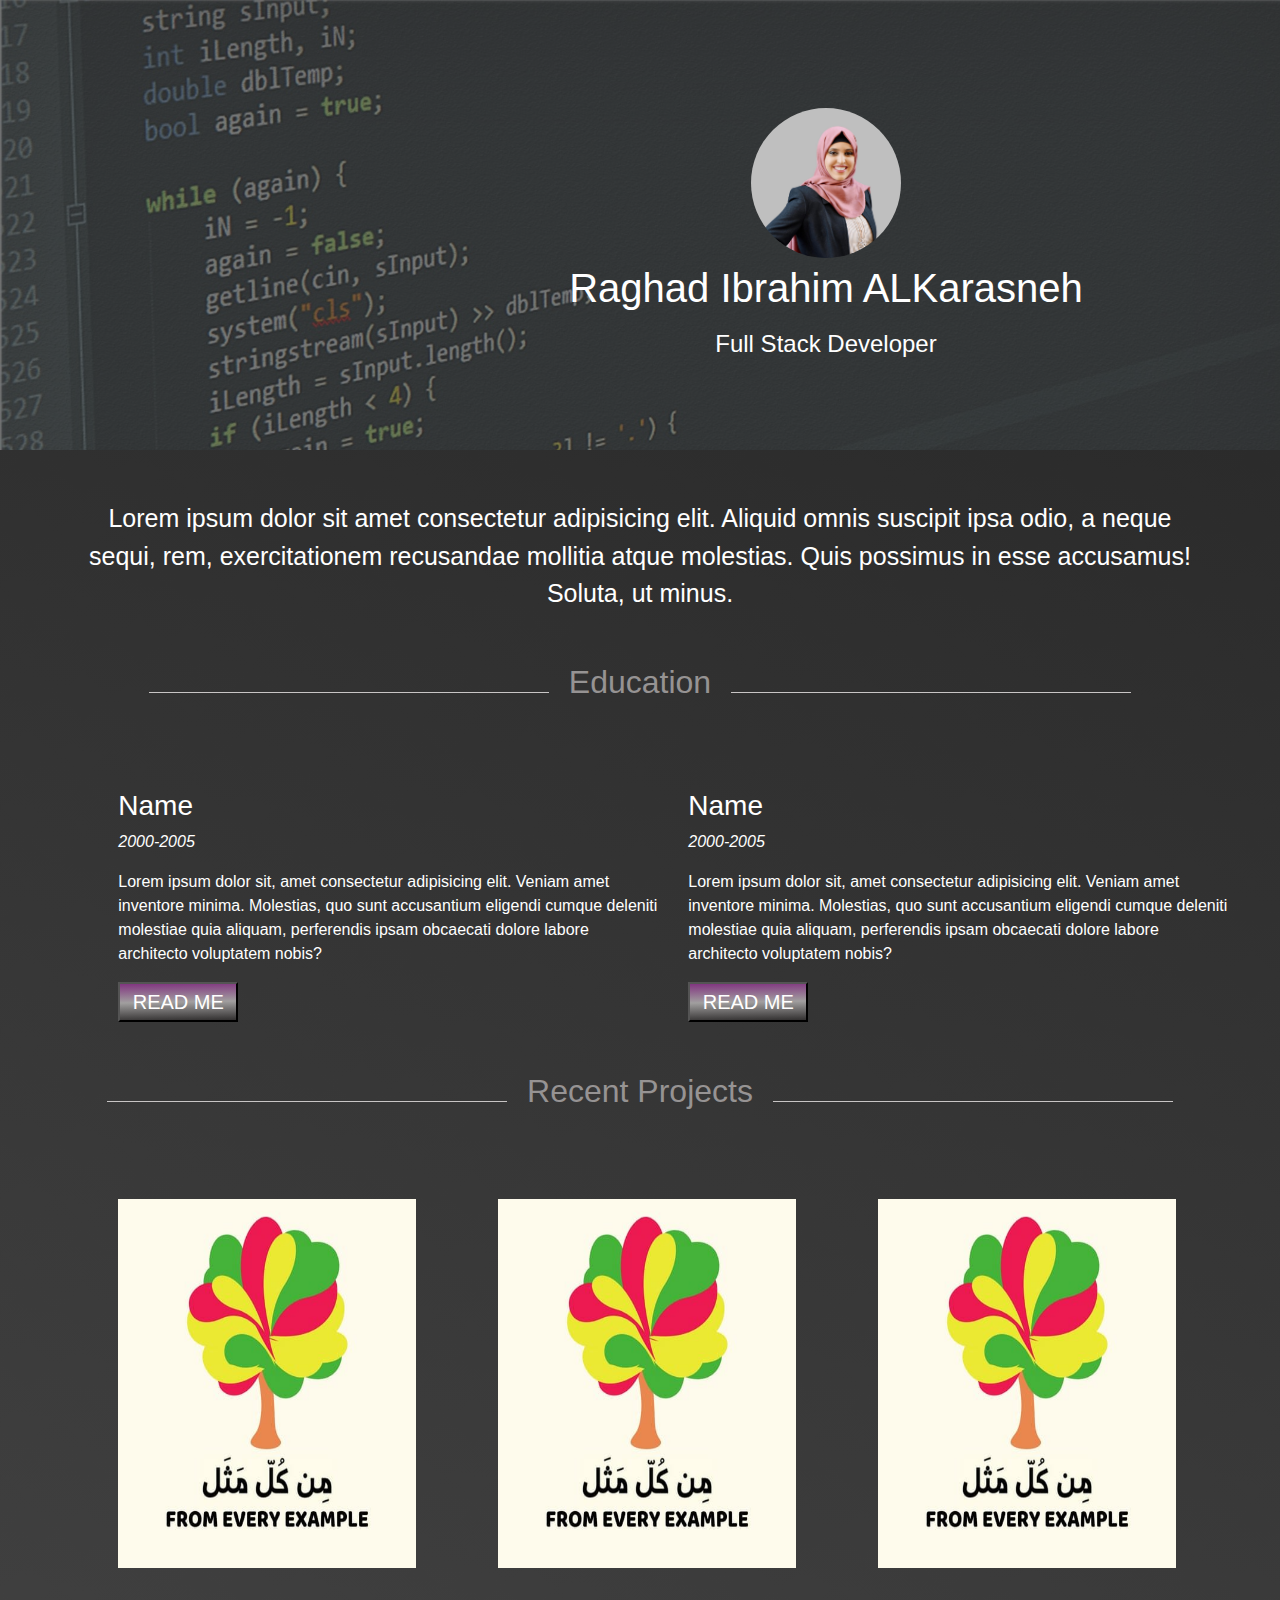
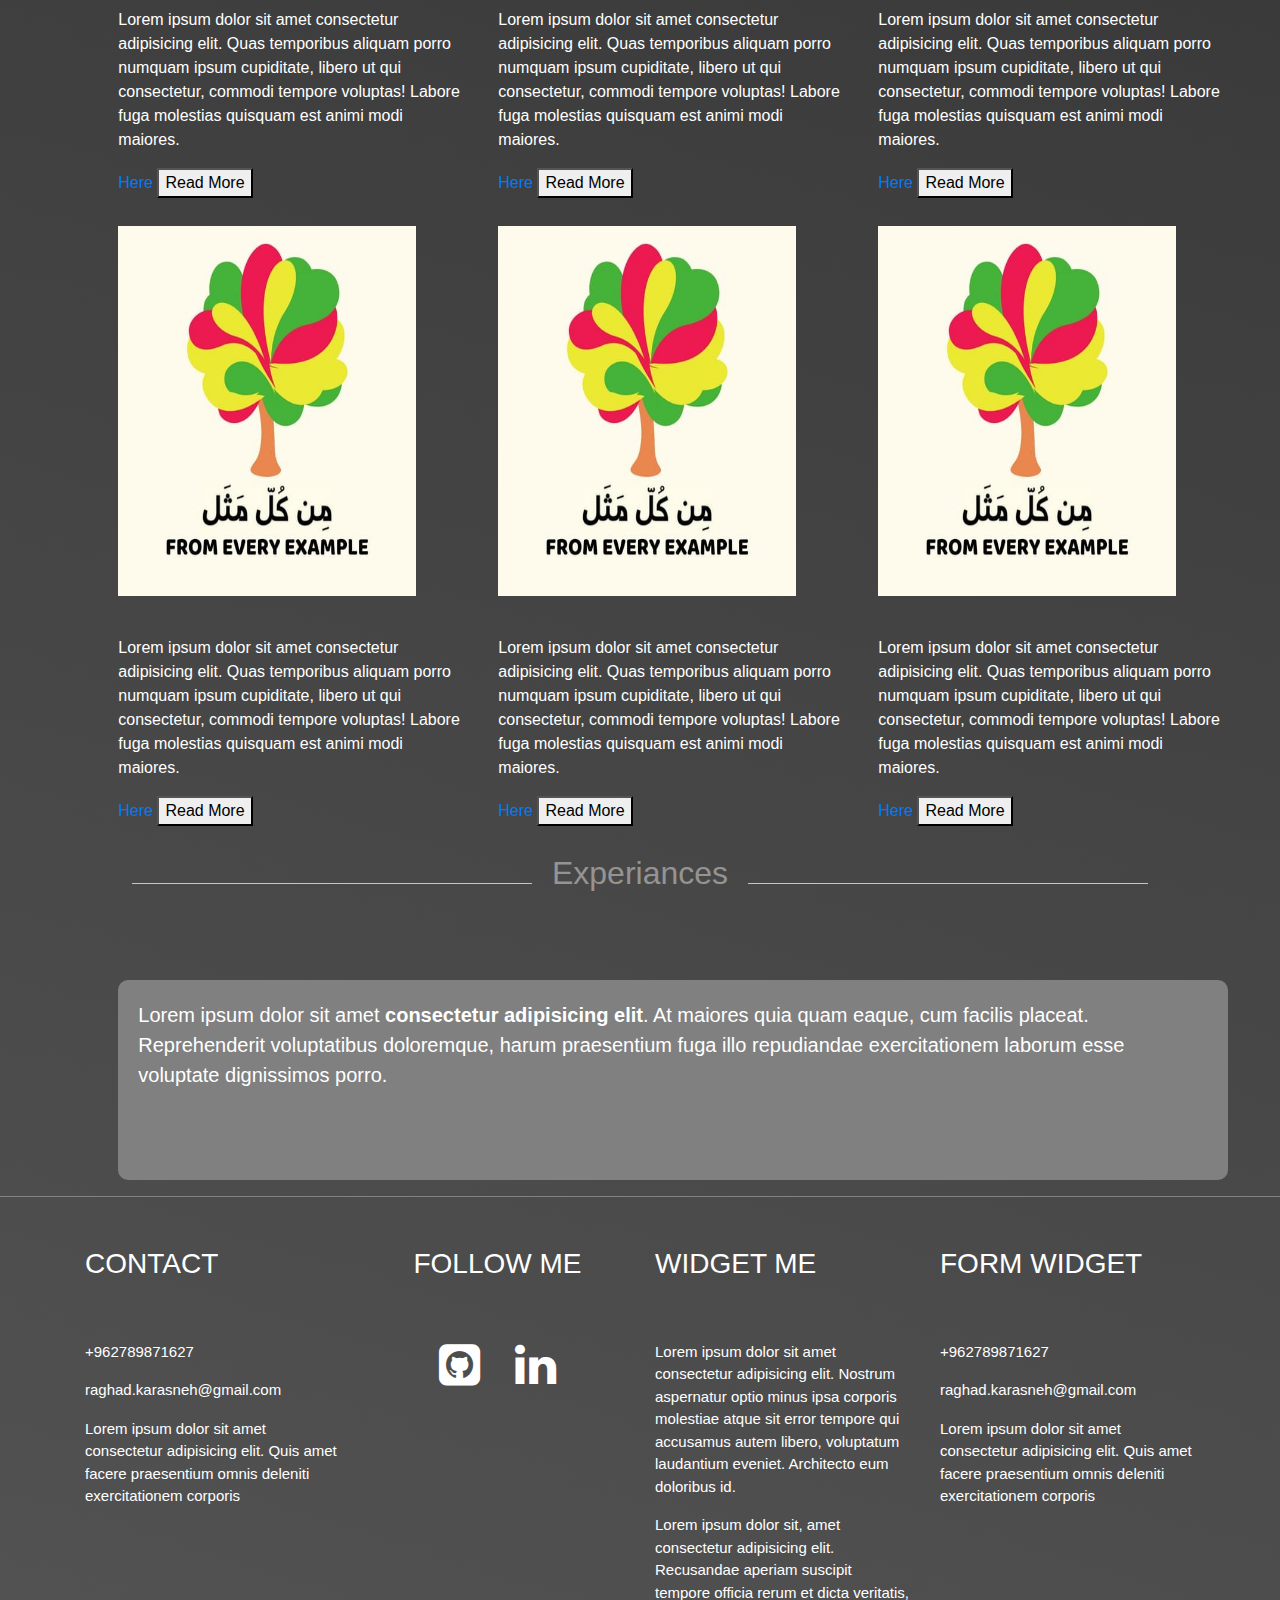
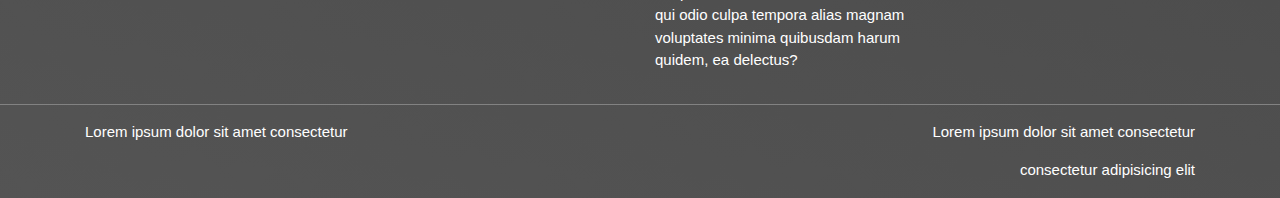
==== index.html @ 85ffa489 "Portfolio is My First Project" ====
<!DOCTYPE html>
<html lang="en">
<head>
    <meta charset="UTF-8">
    <meta http-equiv="X-UA-Compatible" content="IE=edge">
    <meta name="viewport" content="width=device-width, initial-scale=1.0">
    <link rel="stylesheet" href="./bootstrap-css/bootstrap.css">
    <link rel="stylesheet" href="https://maxcdn.bootstrapcdn.com/font-awesome/4.7.0/css/font-awesome.min.css">
    <link rel="stylesheet" href="./css/style.css">
    <title>My Portfolio</title>
</head>
<body>
    <!-- Start Header -->
    <header>
        <div class="container-fluied my-info">
            <div class="color-overlay"></div>
            <div class="container">
                <img src="./images/MyPic.jpg" alt="Raghad ALkarasneh Image" height="150px" width="150px">
                <h1>Raghad Ibrahim ALKarasneh</h1>
                <h4>Full Stack Developer</h4>
            </div>
        </div>
    </header>
    
    <!-- END Header -->

    <!-- START Main -->
    <main>
        <div class="container">
            <!-- START Body-brief -->
            <div class="breif">
                <p>Lorem ipsum dolor sit amet consectetur adipisicing elit. Aliquid omnis suscipit ipsa odio, a neque sequi, rem, exercitationem recusandae mollitia atque molestias. Quis possimus in esse accusamus! Soluta, ut minus.</p>
            </div>
            <!-- END Body-brief -->

            <!--START Body-Education-->
            <div class="education">
                <h2>Education</h2>
                <div class="row">
                    <!-- First Education-column-->
                    <div class="col-lg-6 col-md-6 col-sm-12">
                        <h3>Name</h3>
                        <p><i>2000-2005</i></p>
                        <p>Lorem ipsum dolor sit, amet consectetur adipisicing elit. Veniam amet inventore minima. Molestias, quo sunt accusantium eligendi cumque deleniti molestiae quia aliquam, perferendis ipsam obcaecati dolore labore architecto voluptatem nobis?</p>
                        <button>READ ME</button>
                    </div>
                    <!-- Second Education-column-->
                    <div class="col-lg-6 col-md-6 col-sm-12">
                        <h3>Name</h3>
                        <p><i>2000-2005</i></p>
                        <p>Lorem ipsum dolor sit, amet consectetur adipisicing elit. Veniam amet inventore minima. Molestias, quo sunt accusantium 
                      eligendi cumque deleniti molestiae quia aliquam, perferendis ipsam obcaecati dolore labore architecto voluptatem nobis?</p>
                        <button>READ ME</button>
                    </div>
                </div>
            </div>
            <!--END Body-Education-->

            <!--START Body-Recent Project-->
            <div class="recent-projects">
                <h2>Recent Projects</h2>
                <!--Start The First Row-->
                <div class="row">
                    <div class="col-lg-4 col-md-4 col-sm-12 project">
                        <img src="./images/project-logo.jpg" src="From Every Example" height="70%" width="85%">
                        <p>Lorem ipsum dolor sit amet consectetur adipisicing elit. Quas temporibus aliquam porro numquam ipsum cupiditate, libero ut qui consectetur, commodi tempore voluptas! Labore fuga molestias quisquam est animi modi maiores.</p>
                        <a href="https://fromeveryexample.org/">Here</a>
                        <button>Read More</button>
                    </div>
                    <div class="col-lg-4 col-md-4 col-sm-12 project">
                        <img src="./images/project-logo.jpg" src="From Every Example" height="70%" width="85%">
                        <p>Lorem ipsum dolor sit amet consectetur adipisicing elit. Quas temporibus aliquam porro numquam ipsum cupiditate, libero ut 
                qui consectetur, commodi tempore voluptas! Labore fuga molestias quisquam est animi modi maiores.</p>
                        <a href="https://fromeveryexample.org/">Here</a>
                        <button>Read More</button>
                    </div>
                    <div class="col-lg-4 col-md-4 col-sm-12 project">
                        <img src="./images/project-logo.jpg" src="From Every Example" height="70%" width="85%">
                        <p>Lorem ipsum dolor sit amet consectetur adipisicing elit. Quas temporibus aliquam porro numquam ipsum cupiditate, libero ut 
                qui consectetur, commodi tempore voluptas! Labore fuga molestias quisquam est animi modi maiores.</p>
                        <a href="https://fromeveryexample.org/">Here</a>
                        <button>Read More</button>
                    </div>
                </div>
                <!--Start The Second Row-->
                <div class="row">
                    <div class="col-lg-4 col-md-4 col-sm-12 project">
                        <img src="./images/project-logo.jpg" src="From Every Example" height="70%" width="85%">
                        <p>Lorem ipsum dolor sit amet consectetur adipisicing elit. Quas temporibus aliquam porro numquam ipsum cupiditate, libero ut qui consectetur, commodi tempore voluptas! Labore fuga molestias quisquam est animi modi maiores.</p>
                        <a href="https://fromeveryexample.org/">Here</a>
                        <button>Read More</button>
                    </div>
                    <div class="col-lg-4 col-md-4 col-sm-12 project">
                        <img src="./images/project-logo.jpg" src="From Every Example" height="70%" width="85%">
                        <p>Lorem ipsum dolor sit amet consectetur adipisicing elit. Quas temporibus aliquam porro numquam ipsum cupiditate, libero ut 
                qui consectetur, commodi tempore voluptas! Labore fuga molestias quisquam est animi modi maiores.</p>
                        <a href="https://fromeveryexample.org/">Here</a>
                        <button>Read More</button>
                    </div>
                    <div class="col-lg-4 col-md-4 col-sm-12 project">
                        <img src="./images/project-logo.jpg" src="From Every Example" height="70%" width="85%">
                        <p>Lorem ipsum dolor sit amet consectetur adipisicing elit. Quas temporibus aliquam porro numquam ipsum cupiditate, libero ut 
                qui consectetur, commodi tempore voluptas! Labore fuga molestias quisquam est animi modi maiores.</p>
                        <a href="https://fromeveryexample.org/">Here</a>
                        <button>Read More</button>
                    </div>
                </div>
             </div>
            <!--END Body-Recent Project-->

            <!--Start Body- Experiances-->
            <div class="experiances">
                <h2>Experiances</h2>
                <div class="experiances-container">
                    <p>Lorem ipsum dolor sit amet <b>consectetur adipisicing elit</b>. At maiores quia quam eaque, cum facilis placeat. Reprehenderit voluptatibus doloremque, harum praesentium fuga illo repudiandae exercitationem laborum esse voluptate dignissimos porro.</p>
                </div>
            </div>
            <!--End Body- Experiances-->
    </main>
    <!--END Main-->
    <hr>
    <!--Start Footer-->
    <footer class="container-fluied">
        <div class="container">
            <div class="row">
            <!--Start Footer- Contact-->
            <div class="col-md-3 contact">
                <h3>CONTACT</h3>
                <p class="phone-number">+962789871627</p>
                <p class="email">raghad.karasneh@gmail.com</p>
                <p class="location">Lorem ipsum dolor sit amet consectetur adipisicing elit. Quis amet facere praesentium omnis deleniti exercitationem corporis</p>
            </div>
            <!--Start Footer- Follow Me-->
            <div class="col-md-3  follow-me">
                <h3>FOLLOW ME</h3>
                <span class="fa fa-github-square fa-3x"></span>
                <span class="fa fa-linkedin fa-3x"></span>
            </div>
            <!--Start Footer- Widget Me-->
            <div class=" col-md-3 widget-me">
                <h3>WIDGET ME</h3>
                <p>Lorem ipsum dolor sit amet consectetur adipisicing elit. Nostrum aspernatur optio minus ipsa corporis molestiae atque sit error tempore qui accusamus autem libero, voluptatum laudantium eveniet. Architecto eum doloribus id.</p>
                <p>Lorem ipsum dolor sit, amet consectetur adipisicing elit. Recusandae aperiam suscipit tempore officia rerum et dicta veritatis, qui odio culpa tempora alias magnam voluptates minima quibusdam harum quidem, ea delectus?</p>
            </div>
            <!--Start Footer- Form Widget-->
            <div class="col-md-3 form-widget">
                <h3>FORM WIDGET</h3>
                <p class="phone-number">+962789871627</p>
                <p class="email">raghad.karasneh@gmail.com</p>
                <p class="location">Lorem ipsum dolor sit amet consectetur adipisicing elit. Quis amet facere praesentium omnis deleniti exercitationem corporis</p>
            </div>
        </div>
        </div>
        <hr>
        <div class="container">
            <div class="footer-left"><p>Lorem ipsum dolor sit amet consectetur</p></div>
            <div class="footer-right">
                <p>Lorem ipsum dolor sit amet consectetur</p>
                <p class="right-p">consectetur adipisicing elit</p>
            </div>
        </div>
    </footer>
    <!-- END Body -->
</body>
</html>
---- css/style.css ----
body{
    background: linear-gradient(197deg, #252525, #3e3e3e,#545454);
    color: white;
}
hr{
    background-color: rgb(145, 145, 145);
}
/* START HEADER */
.my-info{
    height: 200px;
    background-image: url("../images/code.jpg");
    background-size: cover;
    background-repeat: no-repeat;
    height: 450px;
}
.color-overlay{
    width: 100%;
    height:100%;
    background: rgb(61, 61, 61);
    opacity: 0.7;
    z-index: 0;
}
header .container{
    position: absolute;
    left: 20%;
    top: 12%;
    text-align: center;
    z-index: 3;
    color: white;
}
header .container img{
    border-radius: 50%;
}
header .container h1,
header .container h4{
    line-height: 1.5;
}
/* END HEADER */

/*Start Main*/

/*START Main- Breif*/
main .breif{
    margin-top: 50px;
}
main .breif p{
    font-size: 25px;
    line-height: 1.5;
    text-align: center;
}
/*END Main- Breif*/

/*Start Main- Education*/
main h2{
    text-align: center;
    color: #969393;
    padding-bottom: 80px;
}
.education .row{
    position: relative;
    left: 10%;
}
.education .row button{
    background: linear-gradient(179deg, #813580, #a19f9f,#323030);
    font-size: 20px;
    height: 40px;
    width: 120px;
    color: white;
    cursor: pointer;
}
/*END Main- Education*/

/*START Main- Recent Projects*/
main .recent-projects .row{
    margin-bottom: 100px;
}
main .recent-projects .project img{
    margin-bottom: 40px;
}
/*END Main- Recent Projects*/
/*START Main- Experiances*/
main .experiances .experiances-container
{    background: gray;
    height: 200px;
    border-radius: 10px;
    font-size: 20px;
    padding: 20px;
    line-height: 1.5;}
/*END Main-Experiances*/

/*Start Common Main sections' properties*/
.education,
.recent-projects{
    margin-top: 50px;
}
.education h2:before,
.education h2:after,
.recent-projects h2:before,
.recent-projects h2:after,
.experiances h2:before,
.experiances h2:after
{
    content: "";
    width: 400px;
    height: 1px;
    background-color: #c8c5c5;
    display: inline-block;
}
.education h2:before,
.recent-projects h2:before,
.experiances h2:before{
    margin-right: 20px;
}
.education h2:after,
.recent-projects h2:after,
.experiances h2:after{
    margin-left: 20px;
}
.education .row,
.recent-projects .row,
.experiances .experiances-container{
    position: relative;
    left: 3%;
}
/*END Common Main sections' properties*/
/*END MAIN*/

/*START FOOTER*/
footer{
    margin-top: 50px;
}
footer h3{
    margin-bottom: 60px;
}
footer p{
    font-size: 15px;
}
footer .follow-me{
    text-align: center;
}
footer .follow-me span{
    cursor: pointer;
}
footer .follow-me span:first-of-type{
    margin-right: 30px;
}
/*The Bottom Footer*/
footer .footer-left{
    float: left;
}
footer .footer-right{
    float: right;
}
footer .footer-right .right-p{
    text-align: right;
}
/*END FOOTER*/
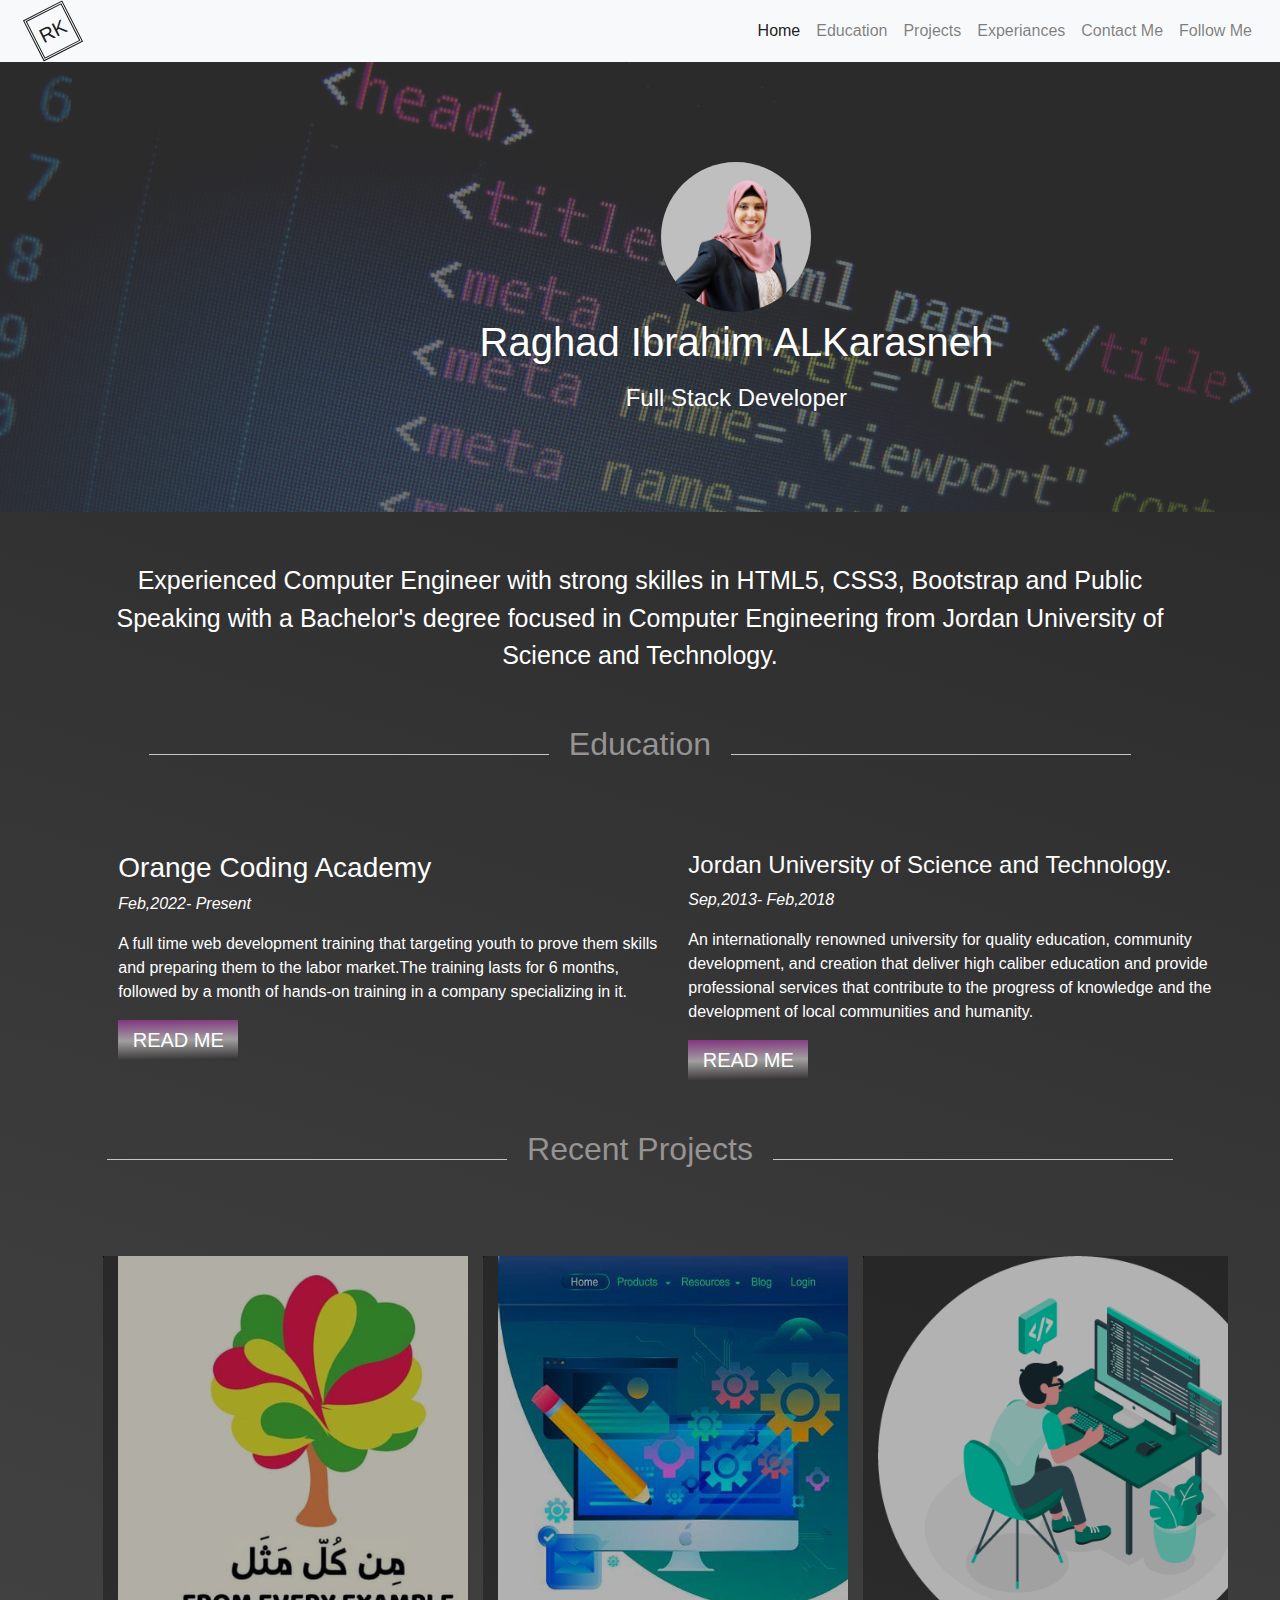
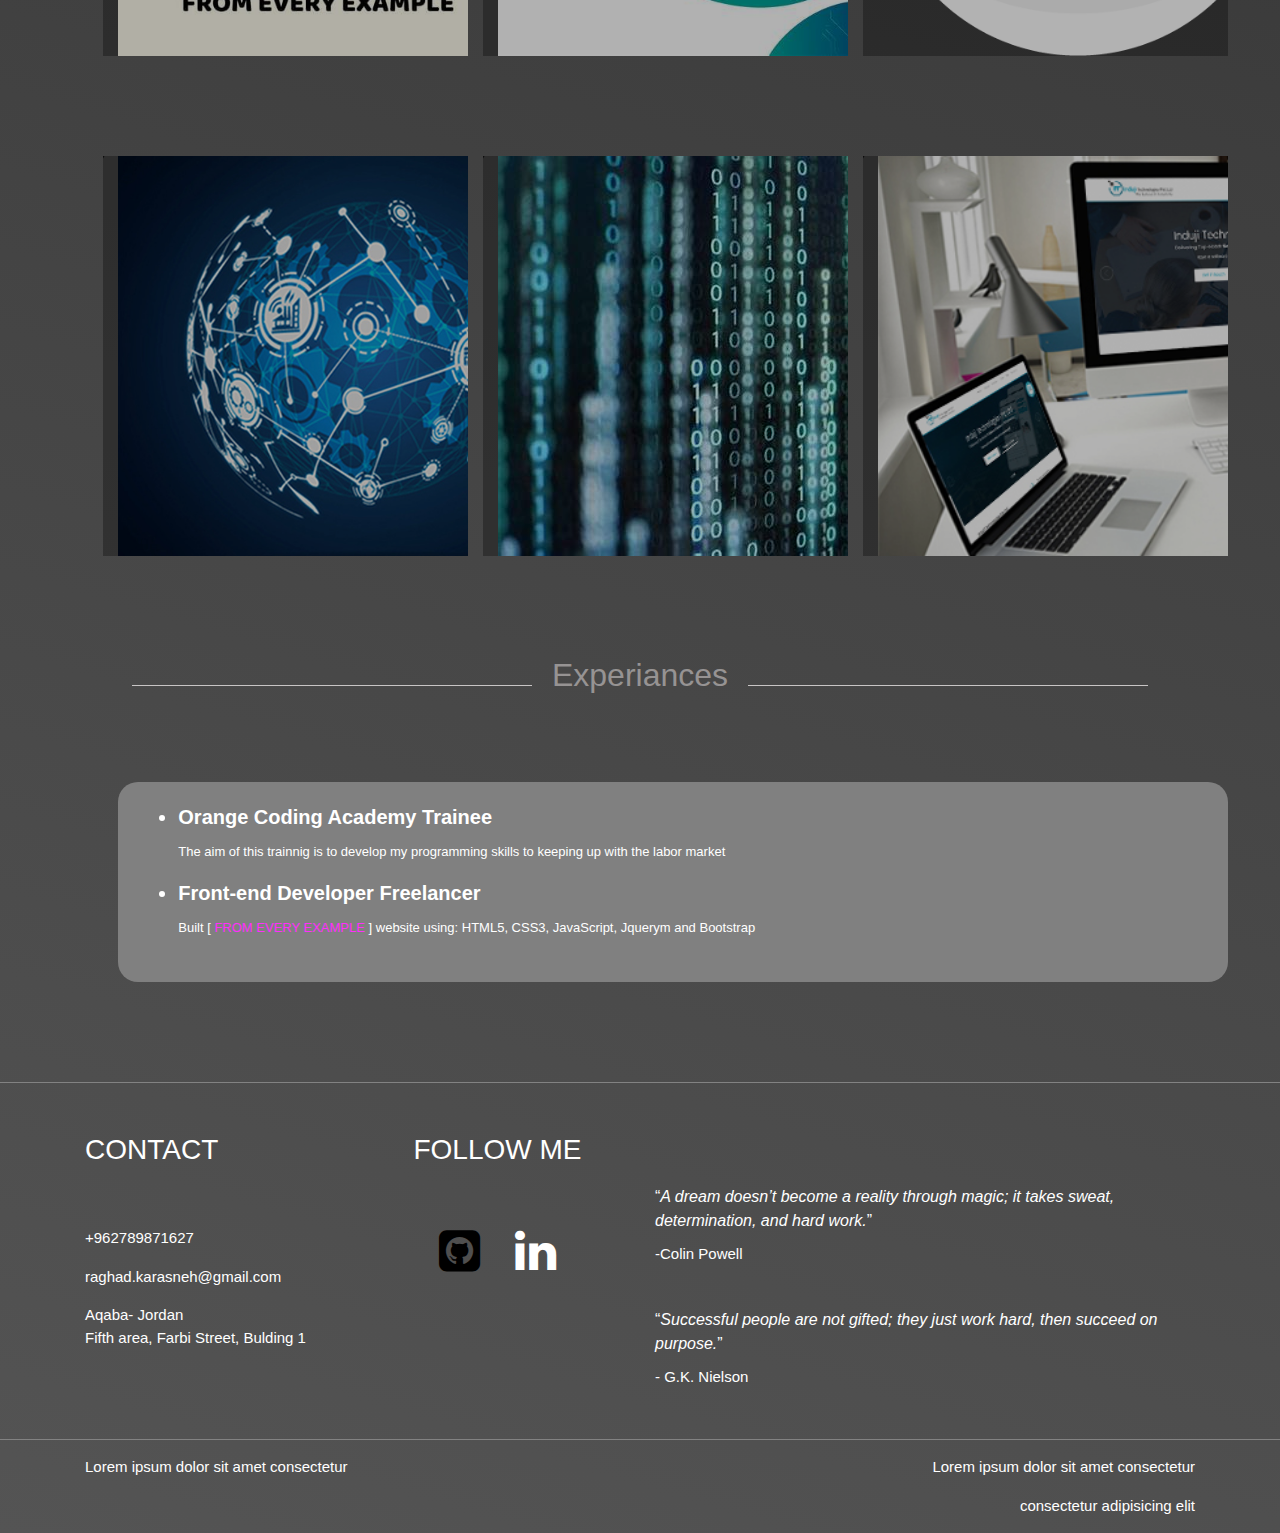
==== commit 2630aac4: "Portfolio is My First Project" ====
--- a/index.html
+++ b/index.html
@@ -12,7 +12,37 @@
 <body>
     <!-- Start Header -->
     <header>
-        <div class="container-fluied my-info">
+        <nav class="navbar navbar-expand-lg navbar-light bg-light">
+            <div class="container-fluid">
+              <a class="navbar-brand" href="#">RK</a>
+              <button class="navbar-toggler" type="button" data-toggle="collapse" data-target="#navbarSupportedContent" aria-controls="navbarSupportedContent" aria-expanded="false" aria-label="Toggle navigation">
+                <span class="navbar-toggler-icon"></span>
+              </button>
+              <div class="collapse navbar-collapse" id="navbarSupportedContent">
+                <ul class="navbar-nav me-auto mb-2 mb-lg-0">
+                    <li class="nav-item">
+                    <a class="nav-link active" aria-current="page" href="#">Home</a>
+                    </li>
+                   <li class="nav-item">
+                    <a class="nav-link" href="#education">Education</a>
+                   </li>
+                   <li class="nav-item">
+                    <a class="nav-link" href="#projects">Projects</a>
+                   </li>
+                   <li class="nav-item">
+                    <a class="nav-link" href="#experiances">Experiances</a>
+                   </li>
+                   <li class="nav-item">
+                      <a class="nav-link" href="#contact-me">Contact Me</a>
+                    </li>
+                    <li class="nav-item">
+                      <a class="nav-link" href="#follow-me">Follow Me</a>
+                    </li>
+
+              </div>
+            </div>
+          </nav>
+          <div class="container-fluied my-info">
             <div class="color-overlay"></div>
             <div class="container">
                 <img src="./images/MyPic.jpg" alt="Raghad ALkarasneh Image" height="150px" width="150px">
@@ -29,27 +59,26 @@
         <div class="container">
             <!-- START Body-brief -->
             <div class="breif">
-                <p>Lorem ipsum dolor sit amet consectetur adipisicing elit. Aliquid omnis suscipit ipsa odio, a neque sequi, rem, exercitationem recusandae mollitia atque molestias. Quis possimus in esse accusamus! Soluta, ut minus.</p>
+                <p>Experienced Computer Engineer with strong skilles in HTML5, CSS3, Bootstrap and Public Speaking  with a Bachelor's degree focused in Computer Engineering from Jordan University of Science and Technology. </p>
             </div>
             <!-- END Body-brief -->
 
             <!--START Body-Education-->
-            <div class="education">
+            <div class="education" id="education">
                 <h2>Education</h2>
                 <div class="row">
                     <!-- First Education-column-->
                     <div class="col-lg-6 col-md-6 col-sm-12">
-                        <h3>Name</h3>
-                        <p><i>2000-2005</i></p>
-                        <p>Lorem ipsum dolor sit, amet consectetur adipisicing elit. Veniam amet inventore minima. Molestias, quo sunt accusantium eligendi cumque deleniti molestiae quia aliquam, perferendis ipsam obcaecati dolore labore architecto voluptatem nobis?</p>
+                        <h3>Orange Coding Academy</h3>
+                        <p><i>Feb,2022- Present</i></p>
+                        <p>A full time web development training that targeting youth to prove them skills and preparing them to the labor market.The training lasts for 6 months, followed by a month of hands-on training in a company specializing in it.</p>
                         <button>READ ME</button>
                     </div>
                     <!-- Second Education-column-->
                     <div class="col-lg-6 col-md-6 col-sm-12">
-                        <h3>Name</h3>
-                        <p><i>2000-2005</i></p>
-                        <p>Lorem ipsum dolor sit, amet consectetur adipisicing elit. Veniam amet inventore minima. Molestias, quo sunt accusantium 
-                      eligendi cumque deleniti molestiae quia aliquam, perferendis ipsam obcaecati dolore labore architecto voluptatem nobis?</p>
+                        <h4>Jordan University of Science and Technology.</h4>
+                        <p><i>Sep,2013- Feb,2018</i></p>
+                        <p>An internationally renowned university for quality education, community development, and creation that deliver high caliber education and provide professional services that contribute to the progress of knowledge and the development of local communities and humanity. </p>
                         <button>READ ME</button>
                     </div>
                 </div>
@@ -57,97 +86,147 @@
             <!--END Body-Education-->
 
             <!--START Body-Recent Project-->
-            <div class="recent-projects">
+            <div class="recent-projects" id="projects">
                 <h2>Recent Projects</h2>
                 <!--Start The First Row-->
                 <div class="row">
-                    <div class="col-lg-4 col-md-4 col-sm-12 project">
-                        <img src="./images/project-logo.jpg" src="From Every Example" height="70%" width="85%">
-                        <p>Lorem ipsum dolor sit amet consectetur adipisicing elit. Quas temporibus aliquam porro numquam ipsum cupiditate, libero ut qui consectetur, commodi tempore voluptas! Labore fuga molestias quisquam est animi modi maiores.</p>
-                        <a href="https://fromeveryexample.org/">Here</a>
-                        <button>Read More</button>
-                    </div>
-                    <div class="col-lg-4 col-md-4 col-sm-12 project">
-                        <img src="./images/project-logo.jpg" src="From Every Example" height="70%" width="85%">
-                        <p>Lorem ipsum dolor sit amet consectetur adipisicing elit. Quas temporibus aliquam porro numquam ipsum cupiditate, libero ut 
-                qui consectetur, commodi tempore voluptas! Labore fuga molestias quisquam est animi modi maiores.</p>
-                        <a href="https://fromeveryexample.org/">Here</a>
-                        <button>Read More</button>
-                    </div>
-                    <div class="col-lg-4 col-md-4 col-sm-12 project">
-                        <img src="./images/project-logo.jpg" src="From Every Example" height="70%" width="85%">
-                        <p>Lorem ipsum dolor sit amet consectetur adipisicing elit. Quas temporibus aliquam porro numquam ipsum cupiditate, libero ut 
-                qui consectetur, commodi tempore voluptas! Labore fuga molestias quisquam est animi modi maiores.</p>
-                        <a href="https://fromeveryexample.org/">Here</a>
-                        <button>Read More</button>
-                    </div>
-                </div>
+
+                    <!--First Column-->
+                    <div class="col-lg-4 col-md-6 col-sm-12 col-xs-12 project project1">
+                        <div class="img"></div>
+                        <div class="overlay"></div> <!-- Dark Layer to make photo darker-->
+                        <div class="overlay2"></div><!-- Diagonal Dark Layer -->
+                        <div class="text">
+                            <h3>FROM EVERY EXAMPLE</h3>
+                            <p>An online media platform that aims to educate its audience on different topics and share inspiring success stories while promoting moral values add inner peace. Built using HTML5, CSS3, JavaScript, JQuery, and Bootstrap.</p>
+                           <p><a href="https://fromeveryexample.org/" target="_blank">Click Here</a></p> 
+                        </div>
+                    </div>
+                
+                    <!--Second Column-->
+                    <div class="col-lg-4 col-md-6 col-sm-12 col-xs-12 project project2">
+                        <div class="img"></div>
+                        <div class="overlay"></div> <!-- Dark Layer to make photo darker-->
+                        <div class="overlay2"></div><!-- Diagonal Dark Layer -->
+                        <div class="text">
+                            <h3>SECOND PROJECT</h3>
+                            <p>Lorem ipsum, dolor sit amet consectetur adipisicing elit. Nam illum odio alias inventore, deleniti ex facilis 
+                            placeat fugit quis nobis totam ab itaque consequatur? Totam facere culpa beatae? Nobis, sunt.</p>
+                           <p><a href="#">Click Here</a></p> 
+                        </div>
+                    </div>
+             
+                <!--Third Column-->
+                <div class="col-lg-4 col-md-6 col-sm-12 col-xs-12 project project3">
+                    <div class="img"></div>
+                    <div class="overlay"></div> <!-- Dark Layer to make photo darker-->
+                    <div class="overlay2"></div><!-- Diagonal Dark Layer -->
+                    <div class="text">
+                        <h3>THIRD PROJECT</h3>
+                        <p>Lorem ipsum, dolor sit amet consectetur adipisicing elit. Nam illum odio alias inventore, deleniti ex facilis 
+                         placeat fugit quis nobis totam ab itaque consequatur? Totam facere culpa beatae? Nobis, sunt.</p>
+                       <p><a href="#">Click Here</a></p> 
+                    </div>
+                </div>
+            </div>
                 <!--Start The Second Row-->
                 <div class="row">
-                    <div class="col-lg-4 col-md-4 col-sm-12 project">
-                        <img src="./images/project-logo.jpg" src="From Every Example" height="70%" width="85%">
-                        <p>Lorem ipsum dolor sit amet consectetur adipisicing elit. Quas temporibus aliquam porro numquam ipsum cupiditate, libero ut qui consectetur, commodi tempore voluptas! Labore fuga molestias quisquam est animi modi maiores.</p>
-                        <a href="https://fromeveryexample.org/">Here</a>
-                        <button>Read More</button>
-                    </div>
-                    <div class="col-lg-4 col-md-4 col-sm-12 project">
-                        <img src="./images/project-logo.jpg" src="From Every Example" height="70%" width="85%">
-                        <p>Lorem ipsum dolor sit amet consectetur adipisicing elit. Quas temporibus aliquam porro numquam ipsum cupiditate, libero ut 
-                qui consectetur, commodi tempore voluptas! Labore fuga molestias quisquam est animi modi maiores.</p>
-                        <a href="https://fromeveryexample.org/">Here</a>
-                        <button>Read More</button>
-                    </div>
-                    <div class="col-lg-4 col-md-4 col-sm-12 project">
-                        <img src="./images/project-logo.jpg" src="From Every Example" height="70%" width="85%">
-                        <p>Lorem ipsum dolor sit amet consectetur adipisicing elit. Quas temporibus aliquam porro numquam ipsum cupiditate, libero ut 
-                qui consectetur, commodi tempore voluptas! Labore fuga molestias quisquam est animi modi maiores.</p>
-                        <a href="https://fromeveryexample.org/">Here</a>
-                        <button>Read More</button>
-                    </div>
-                </div>
-             </div>
+                    <!--First Column-->
+                    <div class="col-lg-4 col-md-6 col-sm-12 col-xs-12 project project4">
+                        <div class="img"></div>
+                        <div class="overlay"></div> <!-- Dark Layer to make photo darker-->
+                        <div class="overlay2"></div><!-- Diagonal Dark Layer -->
+                        <div class="text">
+                            <h3>FOURTH PROJECT</h3>
+                            <p>Lorem ipsum, dolor sit amet consectetur adipisicing elit. Nam illum odio alias inventore, deleniti 
+                            placeat fugit quis nobis totam ab itaque consequatur? Totam facere culpa beatae? Nobis, sunt.</p>
+                           <p><a href="#">Click Here</a></p> 
+                        </div>
+                    </div>
+                
+                    <!--Second Column-->
+                    <div class="col-lg-4 col-md-6 col-sm-12 col-xs-12 project project5">
+                        <div class="img"></div>
+                        <div class="overlay"></div> <!-- Dark Layer to make photo darker-->
+                        <div class="overlay2"></div><!-- Diagonal Dark Layer -->
+                        <div class="text">
+                            <h3>FIFTH PROJECT</h3>
+                            <p>Lorem ipsum, dolor sit amet consectetur adipisicing elit. Nam illum odio alias inventore, deleniti 
+                            placeat fugit quis nobis totam ab itaque consequatur? Totam facere culpa beatae? Nobis, sunt.</p>
+                           <p><a href="#">Click Here</a></p> 
+                        </div>
+                    </div>
+             
+                <!--Third Column-->
+                <div class="col-lg-4 col-md-6 col-sm-12 col-xs-12 project project6">
+                    <div class="img"></div>
+                    <div class="overlay"></div> <!-- Dark Layer to make photo darker-->
+                    <div class="overlay2"></div><!-- Diagonal Dark Layer -->
+                    <div class="text">
+                        <h3>SIXTH PROJECT</h3>
+                        <p>Lorem ipsum, dolor sit amet consectetur adipisicing elit. Nam illum odio alias inventore, deleniti ex f
+                         placeat fugit quis nobis totam ab itaque consequatur? Totam facere culpa beatae? Nobis, sunt.</p>
+                       <p><a href="#">Click Here</a></p> 
+                    </div>
+                </div>
+            </div>
+                </div>
+            
             <!--END Body-Recent Project-->
 
             <!--Start Body- Experiances-->
-            <div class="experiances">
+            <div class="experiances" id="experiances">
                 <h2>Experiances</h2>
                 <div class="experiances-container">
-                    <p>Lorem ipsum dolor sit amet <b>consectetur adipisicing elit</b>. At maiores quia quam eaque, cum facilis placeat. Reprehenderit voluptatibus doloremque, harum praesentium fuga illo repudiandae exercitationem laborum esse voluptate dignissimos porro.</p>
+                  <ul>
+                    <li><b>Orange Coding Academy Trainee</b></li> 
+                    <p> The aim of this trainnig is to develop my programming skills to keeping up with the labor market</p>
+                   <li><b>Front-end Developer Freelancer</b></li> 
+                    <p> Built [ <a href="https://fromeveryexample.org/" target="_blank">FROM EVERY EXAMPLE</a> ] website using: HTML5, CSS3, JavaScript, Jquerym and Bootstrap</p>
+                 </ul>
                 </div>
             </div>
             <!--End Body- Experiances-->
+        </div>
     </main>
     <!--END Main-->
+
     <hr>
+
+
     <!--Start Footer-->
     <footer class="container-fluied">
         <div class="container">
             <div class="row">
             <!--Start Footer- Contact-->
-            <div class="col-md-3 contact">
+            <div class="col-lg-3 col-md-6 contact" id="contact-me">
                 <h3>CONTACT</h3>
                 <p class="phone-number">+962789871627</p>
                 <p class="email">raghad.karasneh@gmail.com</p>
-                <p class="location">Lorem ipsum dolor sit amet consectetur adipisicing elit. Quis amet facere praesentium omnis deleniti exercitationem corporis</p>
+                <p class="location">
+                    Aqaba- Jordan
+                    <br>
+                    Fifth area, Farbi Street, Bulding 1</p>
             </div>
             <!--Start Footer- Follow Me-->
-            <div class="col-md-3  follow-me">
+            <div class="col-lg-3 col-md-6  follow-me" id="follow-me">
                 <h3>FOLLOW ME</h3>
-                <span class="fa fa-github-square fa-3x"></span>
-                <span class="fa fa-linkedin fa-3x"></span>
+               <a href="https://github.com/RaghadKarasneh" target="_blank" class="github"><span class="fa fa-github-square fa-3x"></span></a>
+               <a href="https://www.linkedin.com/in/raghad-al-karasneh-385a23168/" target="_blank" class="linkedin"> <span class="fa fa-linkedin fa-3x"></span></a>
             </div>
             <!--Start Footer- Widget Me-->
-            <div class=" col-md-3 widget-me">
-                <h3>WIDGET ME</h3>
-                <p>Lorem ipsum dolor sit amet consectetur adipisicing elit. Nostrum aspernatur optio minus ipsa corporis molestiae atque sit error tempore qui accusamus autem libero, voluptatum laudantium eveniet. Architecto eum doloribus id.</p>
-                <p>Lorem ipsum dolor sit, amet consectetur adipisicing elit. Recusandae aperiam suscipit tempore officia rerum et dicta veritatis, qui odio culpa tempora alias magnam voluptates minima quibusdam harum quidem, ea delectus?</p>
-            </div>
-            <!--Start Footer- Form Widget-->
-            <div class="col-md-3 form-widget">
-                <h3>FORM WIDGET</h3>
-                <p class="phone-number">+962789871627</p>
-                <p class="email">raghad.karasneh@gmail.com</p>
-                <p class="location">Lorem ipsum dolor sit amet consectetur adipisicing elit. Quis amet facere praesentium omnis deleniti exercitationem corporis</p>
+            <div class="col-lg-6 col-md-6 qoute">
+                <div class="first-qoute">
+                    <q><i>A dream doesn’t become a reality through magic; it takes sweat, determination, and hard work.</i></q>
+                    <br>
+                    <p>-Colin Powell</p>
+                </div>
+                <div class="second-qoute">
+                    <q><i>Successful people are not gifted; they just work hard, then succeed on purpose.</i></q>
+                    <br>
+                    <p>- G.K. Nielson</p>
+                </div>
+                
             </div>
         </div>
         </div>
--- a/css/style.css
+++ b/css/style.css
@@ -1,7 +1,19 @@
-
+html {
+    scroll-behavior:smooth;
+  }
 body{
     background: linear-gradient(197deg, #252525, #3e3e3e,#545454);
     color: white;
+    font-family: sans-serif;
+}
+.navbar-brand{
+    transform: rotate(-27deg);
+    border-style: double;
+    padding: 5px;
+}
+.navbar-nav{
+    position: absolute;
+    right: 20px;
 }
 hr{
     background-color: rgb(145, 145, 145);
@@ -9,7 +21,7 @@
 /* START HEADER */
 .my-info{
     height: 200px;
-    background-image: url("../images/code.jpg");
+    background-image: url("../images/header.jpg");
     background-size: cover;
     background-repeat: no-repeat;
     height: 450px;
@@ -23,8 +35,8 @@
 }
 header .container{
     position: absolute;
-    left: 20%;
-    top: 12%;
+    left: 13%;
+    top: 18%;
     text-align: center;
     z-index: 3;
     color: white;
@@ -56,6 +68,9 @@
     text-align: center;
     color: #969393;
     padding-bottom: 80px;
+}
+.education {
+    transition: 1s ease-in-out;
 }
 .education .row{
     position: relative;
@@ -67,26 +82,177 @@
     height: 40px;
     width: 120px;
     color: white;
+    border: none;
     cursor: pointer;
+    transition: all 1s ease-in-out;
+}
+.education .row button:hover{
+    box-shadow: 0 5px 50px 0 #813580 inset, 0 5px 50px 0 #813580,
+    0 5px 50px 0 #813580 inset, 0 5px 50px 0 #813580;
+    text-shadow: 0 0 5px #813580;
+    border: none;
 }
 /*END Main- Education*/
 
 /*START Main- Recent Projects*/
+main .recent-projects{
+    transition: 1s ease-in-out;
+}
 main .recent-projects .row{
     margin-bottom: 100px;
 }
-main .recent-projects .project img{
-    margin-bottom: 40px;
-}
-/*END Main- Recent Projects*/
-/*START Main- Experiances*/
-main .experiances .experiances-container
-{    background: gray;
+main .recent-projects .project{
+    position: relative;
+    text-align: center;
+    overflow: hidden;
+    width: 100%;
+    height: 400px;
+    cursor: pointer;
+}
+main .recent-projects .project .img{
+   position: relative;
+   width: 100%;
+   height: 100%;
+}
+main .recent-projects .project1 .img{
+    background: url('../images/project1.jpg');
+    background-size: cover;
+    background-repeat: no-repeat;
+    background-position: 0 0;
+}
+main .recent-projects .project2 .img{
+    background: url('../images/project2.jpg');
+    background-size: cover;
+    background-repeat: no-repeat;
+    background-position: 0 0;
+}
+main .recent-projects .project3 .img{
+    background: url('../images/project3.png');
+    background-size: cover;
+    background-repeat: no-repeat;
+    background-position: 0 0;
+}
+main .recent-projects .project4 .img{
+    background: url('../images/project4.jpg');
+    background-size: cover;
+    background-repeat: no-repeat;
+    background-position: 0 0;
+}
+main .recent-projects .project5 .img{
+    background: url('../images/project5.jpg');
+    background-size: cover;
+    background-repeat: no-repeat;
+    background-position: 0 0;
+}
+main .recent-projects .project6 .img{
+    background: url('../images/project6.jpg');
+    background-size: cover;
+    background-repeat: no-repeat;
+    background-position: 0 0;
+}
+main .recent-projects .overlay{
+    position: absolute;
+    top: 0;
+    left: 0;
+    width: 96%;
+    height: 100%;
+    background-color: rgba(0,0,0,0.3);
+}
+main .recent-projects .overlay2{
+    position: absolute;
+    top: 0;
+    left:-150%;
+    width: 120%;
+    height: 100%;
+    background-color: rgba(0,0,0,0.7);
+    transform: skewX(-30deg);
+    transition: 0.5s;
+}
+main .recent-projects .project:hover .overlay2{
+    left: -10%;
+}
+main .recent-projects .text{
+    position: absolute;
+    top: 50%;
+    left: 50%;
+    transform: translate(-50%,-50%);
+    width: 80%;
+    color: black;
+    box-sizing: border-box;
+    padding: 25px;
+    z-index: 1000;
+    text-shadow: 5px 5px 10px black;
+}
+main .recent-projects .text h3{
+    line-height: 1.2;
+    opacity: 0;
+    transform: translateY(-10px);
+    transition: .5s;
+    transition-timing-function: linear;
+    color: #fff;
+    margin-top: 20px;
+   }
+main .recent-projects .project:hover .text h3{
+    transform: translateY(0);
+    opacity: 1;
+    transition-delay: 1.6s;
+}
+main .recent-projects .project .text h3:before,
+main .recent-projects .project .text h3:after{
+    content:'';
+    width: 0%;
+    height: 0%;
+}
+main .recent-projects .text p{
+    line-height: 1.2;
+    opacity: 0;
+    transform: translateY(10px);
+    transition: .5s;
+    transition-timing-function: linear;
+    color: #fff;
+    margin-top: 20px;
+  }
+  main .recent-projects .project:hover .text p
+  {
+    -webkit-transform: translateY(0);
+    -moz-transform: translateY(0);
+    -ms-transform: translateY(0);
+    -o-transform: translateY(0);
+    transform: translateY(0);
+    opacity: 1;
+    transition-delay: 1.7s;
+  }
+  main .recent-projects .project .text a{
+    color: #e809e5;
+    font-size: 20px;
+    font-weight: bolder;
+    text-decoration: none;
+  }
+/*END Main Recently-Projects*/
+
+/*START Main-Experiances*/
+.experiances{
+    margin-bottom: 100px;
+    transition: 1s ease-in-out;
+}
+.experiances .experiances-container{
     height: 200px;
-    border-radius: 10px;
+    background: gray;
+    border-radius: 20px;
+    text-align: left;
+    padding: 20px;
     font-size: 20px;
-    padding: 20px;
-    line-height: 1.5;}
+}
+.experiances .experiances-container p{
+    margin-top: 10px;
+    font-size: 13px;
+}
+.experiances .experiances-container a{
+    color: #ff2efc;
+}
+.experiances .experiances-container a:hover{
+    color: #813580;
+}
 /*END Main-Experiances*/
 
 /*Start Common Main sections' properties*/
@@ -136,14 +302,47 @@
 footer p{
     font-size: 15px;
 }
+footer .contact{
+    transition: 1s ease-in-out;
+}
 footer .follow-me{
     text-align: center;
-}
-footer .follow-me span{
-    cursor: pointer;
-}
-footer .follow-me span:first-of-type{
+    transition: 1s ease-in-out;
+}
+footer .follow-me a{
+    text-decoration: none;
+}
+footer .follow-me a:first-of-type{
     margin-right: 30px;
+}
+footer .follow-me .github{
+    color: black;
+    transition: .75s all ease-in-out;
+}
+footer .follow-me .github:hover{
+    color: #bd2c00;
+}
+footer .follow-me .linkedin{
+    color: white;
+    width: 100px;
+    transition: .75s all ease-in-out;
+}
+footer .follow-me .linkedin:hover{
+    color: #00a0dc;
+}
+footer .qoute{
+    height: 260px;
+    margin-bottom: 30px;
+}
+footer .qoute .first-qoute {
+    position: relative;
+    top: 20%;
+}
+footer .qoute .second-qoute {
+    position: relative;
+    top: 30%;}
+footer .qoute p{
+    margin-top: 10px;
 }
 /*The Bottom Footer*/
 footer .footer-left{
@@ -155,4 +354,111 @@
 footer .footer-right .right-p{
     text-align: right;
 }
-/*END FOOTER*/+/*END FOOTER*/
+
+/************************* MEDIA QUERY *************************/
+@media screen and (min-width:993px) and (max-width:1050px){
+    header .container{
+        left: 4%;
+    }
+    .education h2:before,
+    .education h2:after,
+    .recent-projects h2:before,
+    .recent-projects h2:after,
+    .experiances h2:before,
+    .experiances h2:after
+{
+    width: 200px;
+
+}}
+@media screen and (min-width:701px) and (max-width:992px) {
+    header .container{
+        left: 8%;
+        top: 9%;
+    }
+    .education h2:before,
+    .education h2:after,
+    .recent-projects h2:before,
+    .recent-projects h2:after,
+    .experiances h2:before,
+    .experiances h2:after
+{
+    width: 200px;
+
+}
+    main .recent-projects .row{
+        margin-bottom: 0;
+    }
+    main .recent-projects .project3,
+    main .recent-projects .project6{
+        margin: 40px auto;
+    }
+footer .qoute{
+    margin: 20px auto;
+}
+}
+@media screen and (min-width:540px) and (max-width:700px) {
+    main .recent-projects .project{
+    height: 500px;
+    width: 98%;
+    }
+    .experiances .experiances-container{
+        height: 250px !important;
+    }
+}
+@media screen and (min-width:256px) and (max-width: 550px) {
+    header .container-fluied{
+        width: 100%;
+    }
+    header .container{
+        left: 3%;
+        top: 13%;
+    }
+    .education h2:before,
+    .recent-projects h2:before,
+    .experiances h2:before{
+        margin-right: 0px;
+        width: 100%;
+    }
+    .education h2:after,
+    .recent-projects h2:after,
+    .experiances h2:after{
+         margin-left: 0px;
+         width: 100%;
+    }
+    .education .col-lg-6{
+        margin-bottom: 60px;
+    }
+    .recent-projects .row:first-of-type{
+        margin-bottom: 0 !important;
+    }
+    .recent-projects .project{
+        padding-left: 0;
+        margin-bottom: 20px;
+        height: 400px;
+    }
+    .experiances .experiances-container{
+        left: 0;
+        height: 380px;
+    }
+    footer{
+        text-align: center;
+    }
+    footer .contact,
+    footer .follow-me,
+    footer .qoute{
+        margin-bottom: 50px;
+    }
+    footer .footer-left,
+    footer .footer-right{
+        float: none;
+    }
+    footer .footer-right .right-p{
+        text-align: center;
+    }
+}
+@media screen and (max-width:300px){
+    header .container{
+        top: 8%;
+    }
+}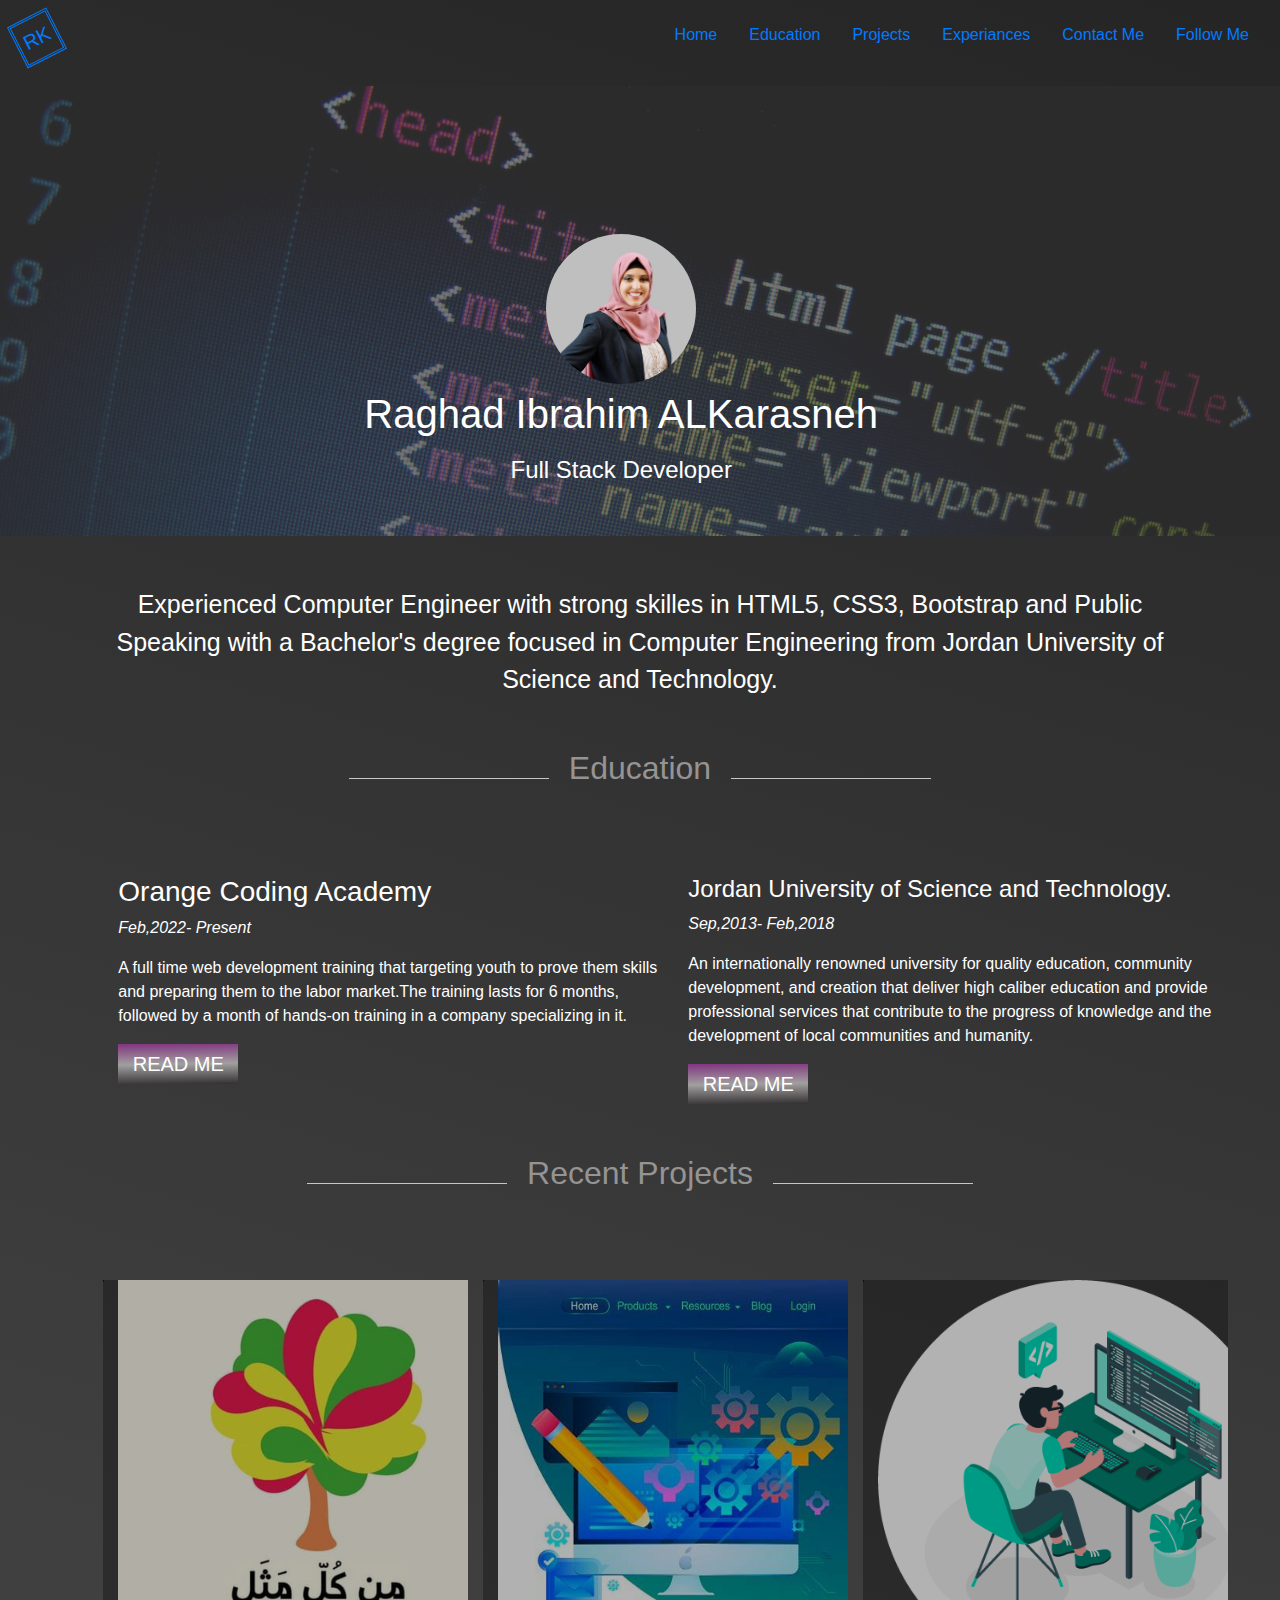
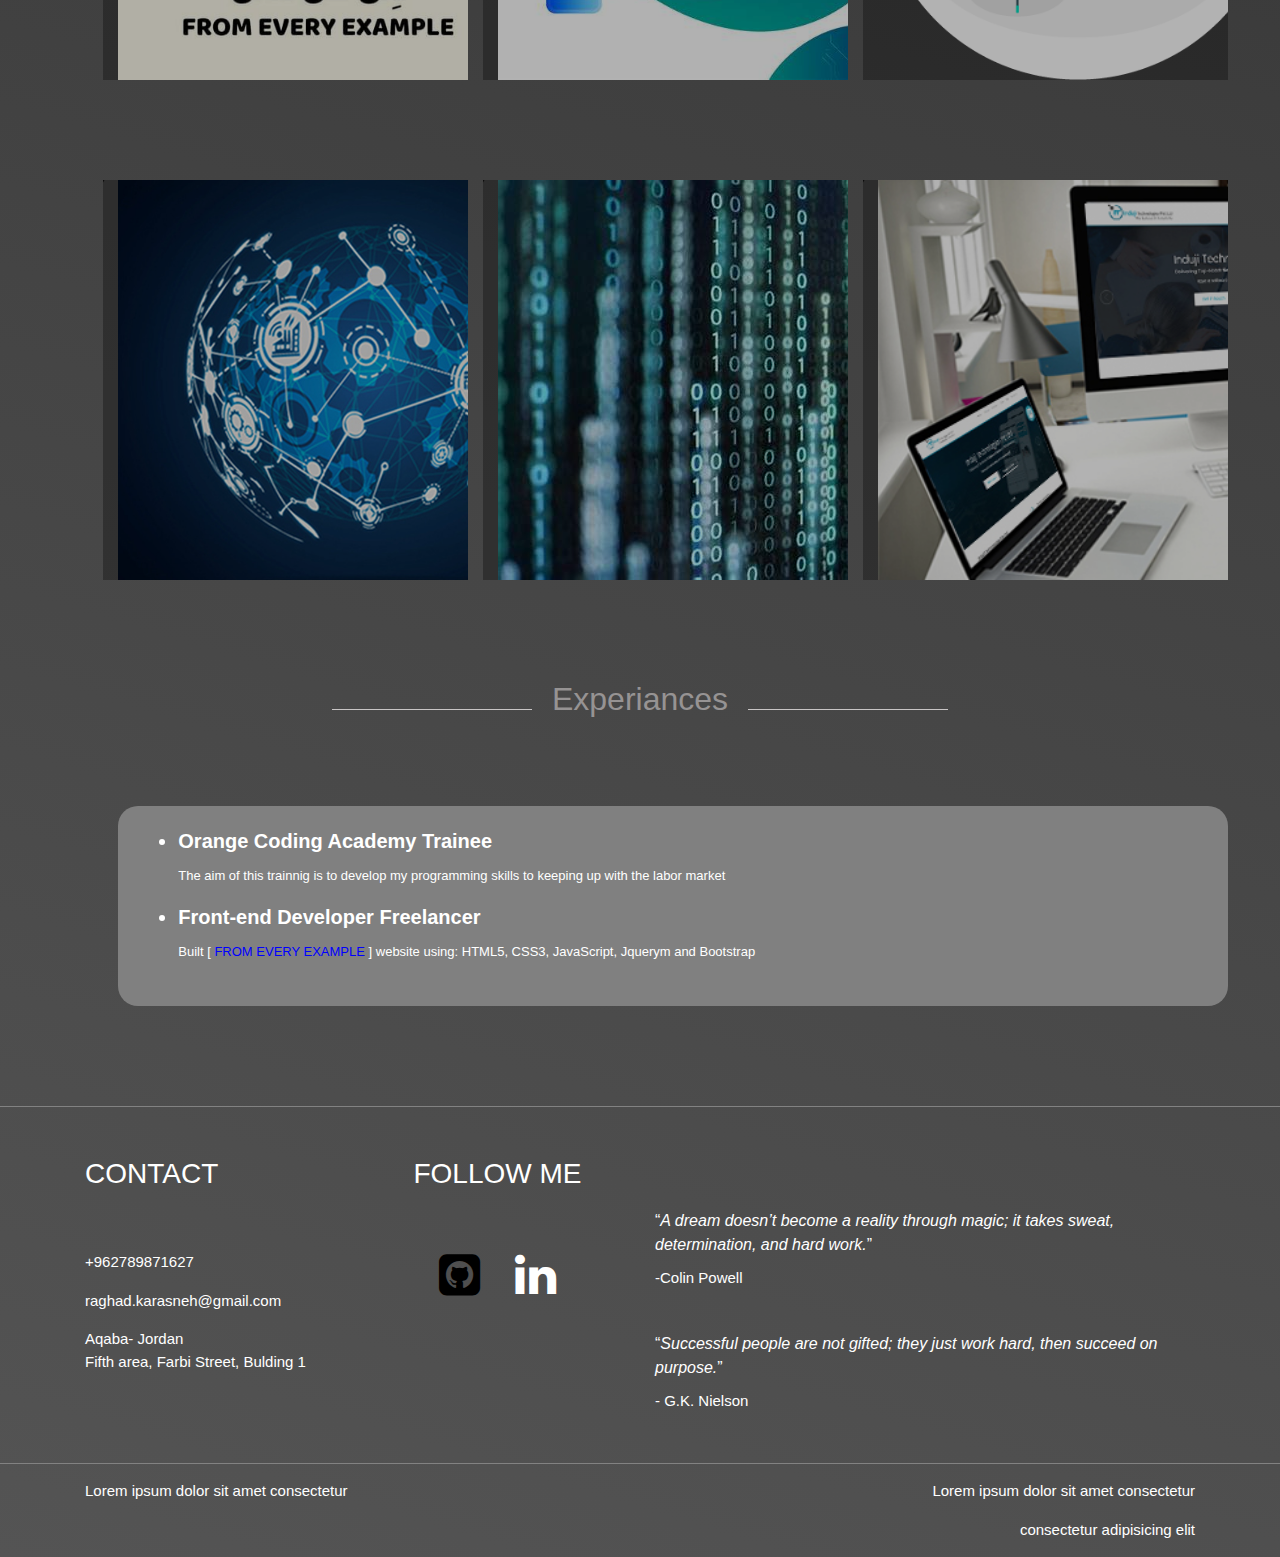
==== commit b8a739a6: "Portfolio is My First Project" ====
--- a/index.html
+++ b/index.html
@@ -12,16 +12,13 @@
 <body>
     <!-- Start Header -->
     <header>
-        <nav class="navbar navbar-expand-lg navbar-light bg-light">
-            <div class="container-fluid">
+        <div class="container-nav">
+        <nav>
+                
               <a class="navbar-brand" href="#">RK</a>
-              <button class="navbar-toggler" type="button" data-toggle="collapse" data-target="#navbarSupportedContent" aria-controls="navbarSupportedContent" aria-expanded="false" aria-label="Toggle navigation">
-                <span class="navbar-toggler-icon"></span>
-              </button>
-              <div class="collapse navbar-collapse" id="navbarSupportedContent">
-                <ul class="navbar-nav me-auto mb-2 mb-lg-0">
+                <ul>
                     <li class="nav-item">
-                    <a class="nav-link active" aria-current="page" href="#">Home</a>
+                    <a class="nav-link active" href="#">Home</a>
                     </li>
                    <li class="nav-item">
                     <a class="nav-link" href="#education">Education</a>
@@ -38,10 +35,9 @@
                     <li class="nav-item">
                       <a class="nav-link" href="#follow-me">Follow Me</a>
                     </li>
-
-              </div>
-            </div>
           </nav>
+        </div>
+        <div class="container-fluid"></div>
           <div class="container-fluied my-info">
             <div class="color-overlay"></div>
             <div class="container">
--- a/css/style.css
+++ b/css/style.css
@@ -6,14 +6,30 @@
     color: white;
     font-family: sans-serif;
 }
+.container-nav{
+    display: flex;
+    justify-content: space-between;
+    text-align: center;
+}
+nav{
+    width: 100%;
+    padding: 15px;
+}
 .navbar-brand{
     transform: rotate(-27deg);
     border-style: double;
     padding: 5px;
-}
-.navbar-nav{
-    position: absolute;
-    right: 20px;
+    float: left;
+}
+nav ul{
+    float: right;
+    list-style: none;
+    padding: 0;
+    display: flex;
+}
+nav ul li{
+    display: inline-block;
+    text-decoration: none;
 }
 hr{
     background-color: rgb(145, 145, 145);
@@ -248,10 +264,7 @@
     font-size: 13px;
 }
 .experiances .experiances-container a{
-    color: #ff2efc;
-}
-.experiances .experiances-container a:hover{
-    color: #813580;
+    color: blue;
 }
 /*END Main-Experiances*/
 
@@ -357,9 +370,31 @@
 /*END FOOTER*/
 
 /************************* MEDIA QUERY *************************/
-@media screen and (min-width:993px) and (max-width:1050px){
+/*Navbar Media Query*/
+.navbar-nav{
+    position: absolute;
+    right: 20px;
+}
+@media (max-width: 640px) {
+  
+    .container-nav {
+      flex-direction: column;
+      text-align: center;
+    }
+  
+    nav ul {
+      flex-direction: column;
+      float: none;
+    }
+  
+    nav li {
+      margin: 0.8em 0;
+    }
+  }
+@media screen and (min-width:993px) and (max-width:1300px){
     header .container{
         left: 4%;
+        top: 26%;
     }
     .education h2:before,
     .education h2:after,
@@ -398,6 +433,10 @@
 }
 }
 @media screen and (min-width:540px) and (max-width:700px) {
+    header .container{
+        left: 3%;
+        top: 70%!important;
+    }
     main .recent-projects .project{
     height: 500px;
     width: 98%;
@@ -412,7 +451,7 @@
     }
     header .container{
         left: 3%;
-        top: 13%;
+        top: 60%;
     }
     .education h2:before,
     .recent-projects h2:before,
@@ -457,8 +496,8 @@
         text-align: center;
     }
 }
-@media screen and (max-width:300px){
+@media screen and (max-width:350px){
     header .container{
-        top: 8%;
+        top: 72%;
     }
 }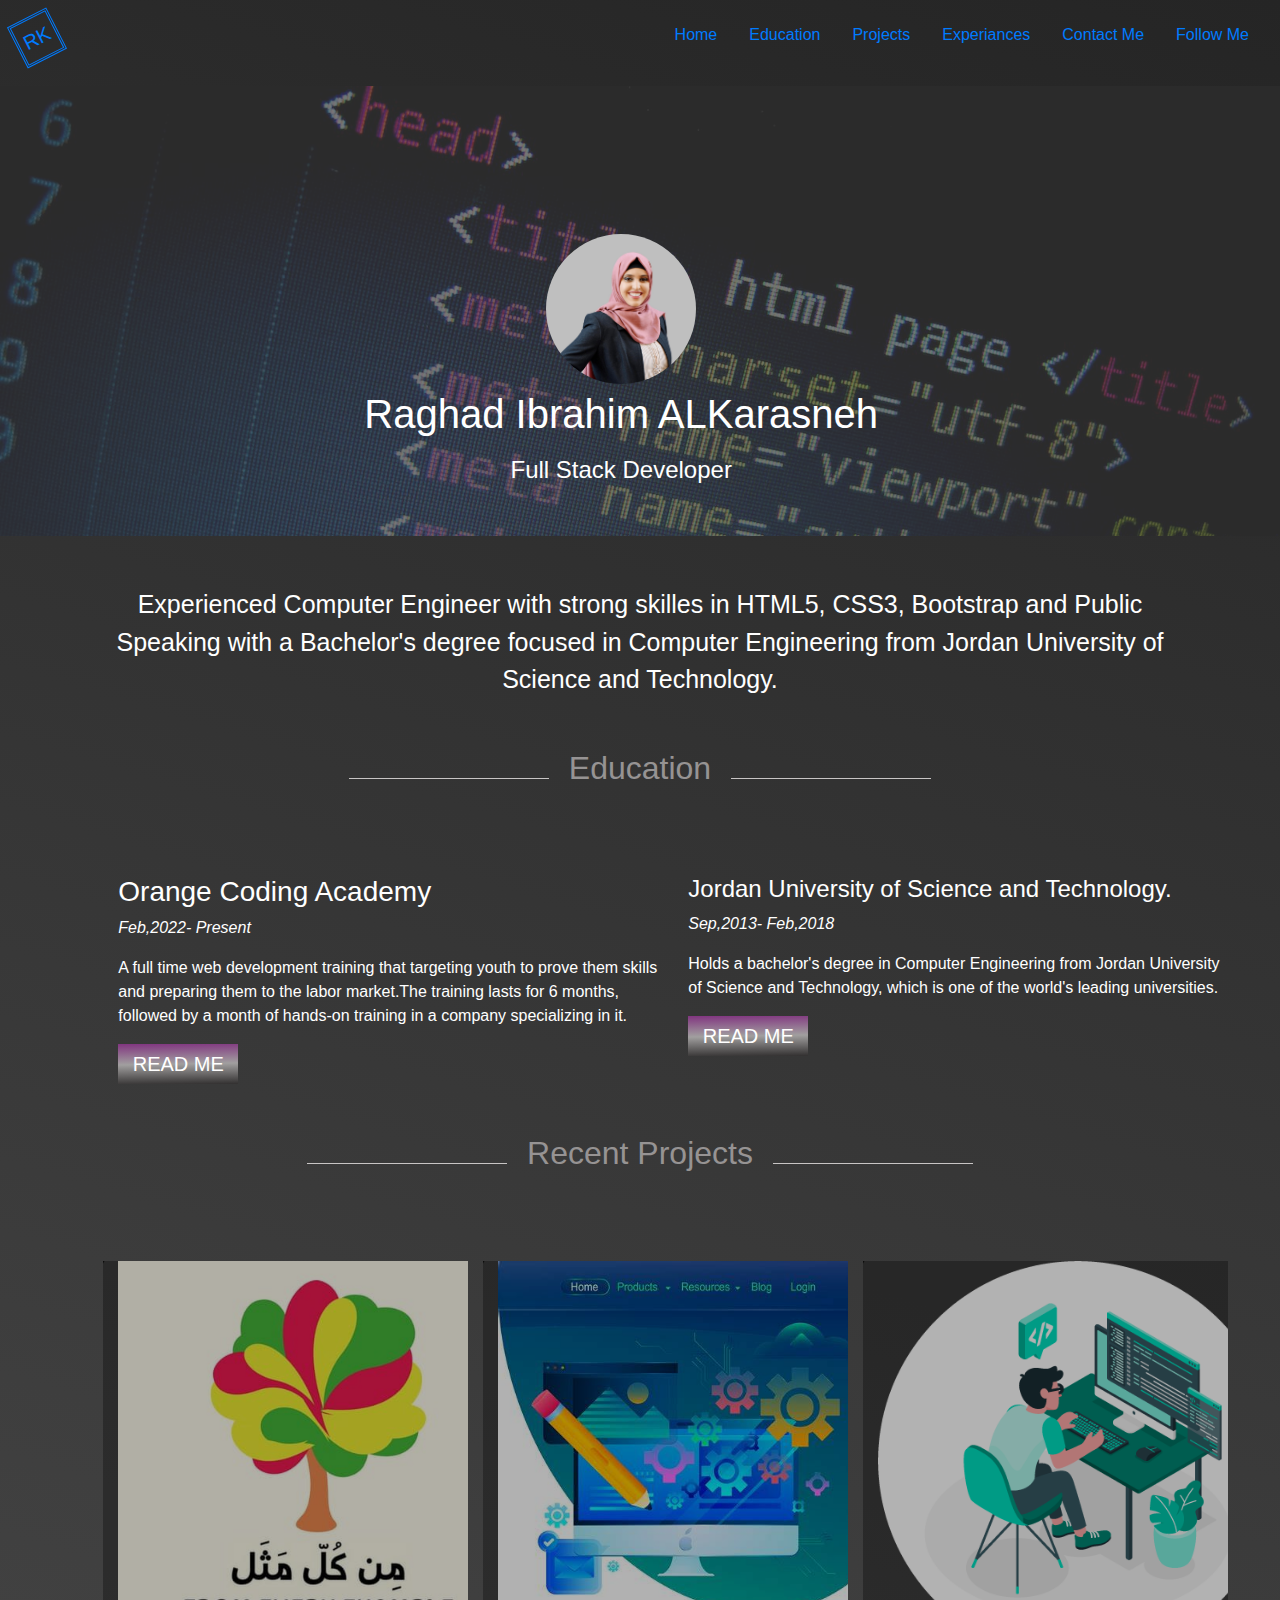
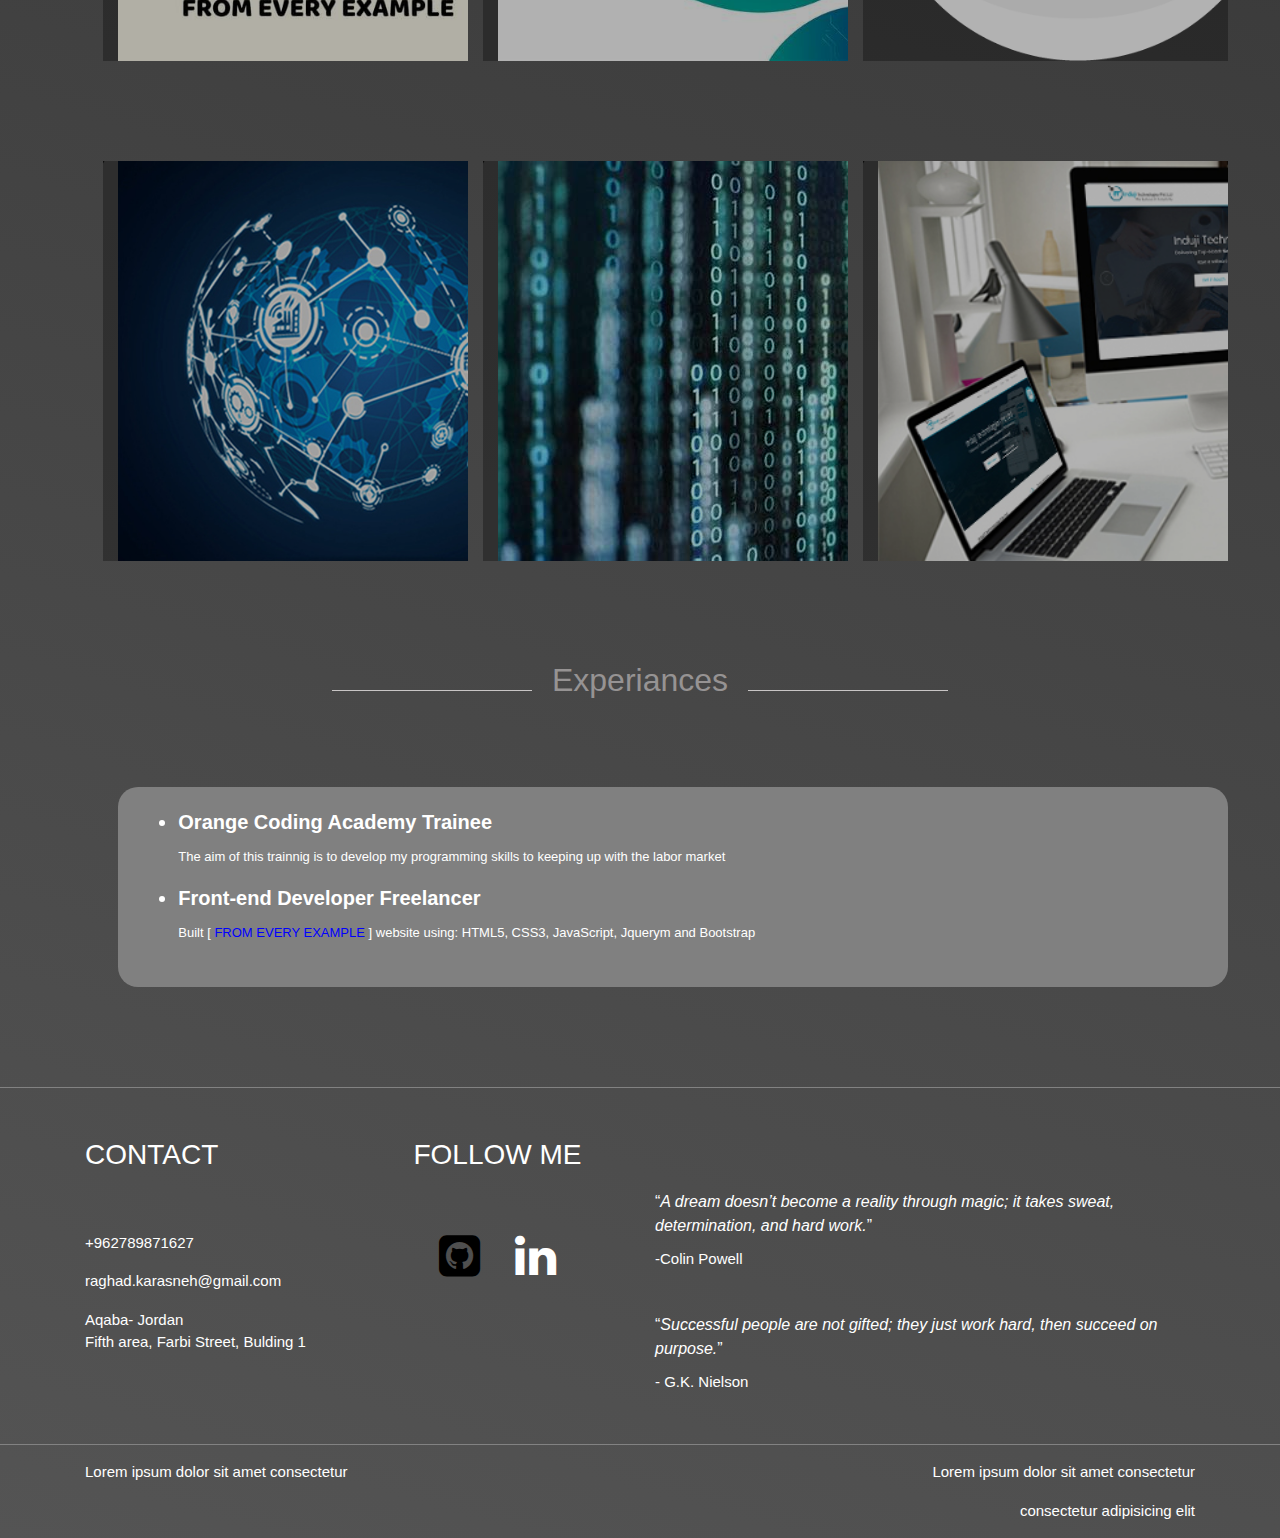
==== commit d11fa1de: "Portfolio is My First Project" ====
--- a/index.html
+++ b/index.html
@@ -74,7 +74,7 @@
                     <div class="col-lg-6 col-md-6 col-sm-12">
                         <h4>Jordan University of Science and Technology.</h4>
                         <p><i>Sep,2013- Feb,2018</i></p>
-                        <p>An internationally renowned university for quality education, community development, and creation that deliver high caliber education and provide professional services that contribute to the progress of knowledge and the development of local communities and humanity. </p>
+                        <p>Holds a bachelor's degree in Computer Engineering from Jordan University of Science and Technology, which is one of the world's leading universities. </p>
                         <button>READ ME</button>
                     </div>
                 </div>
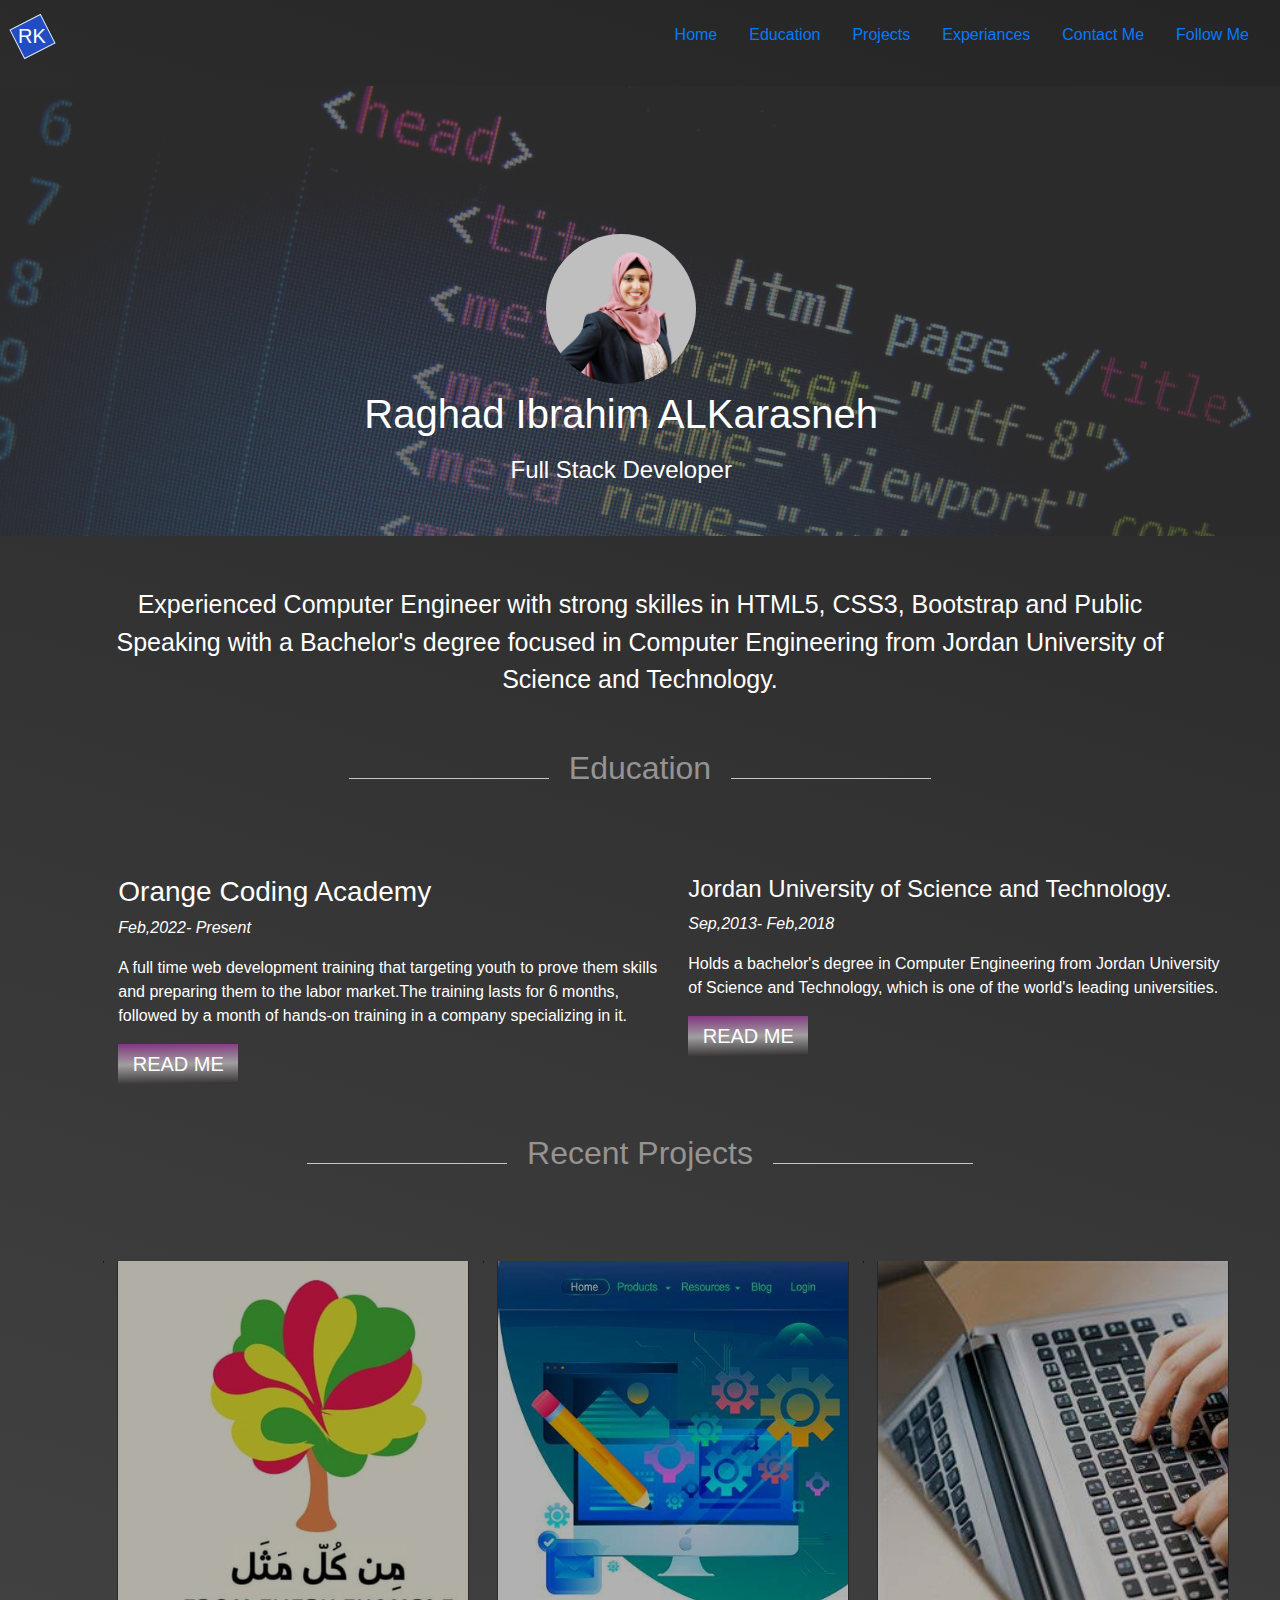
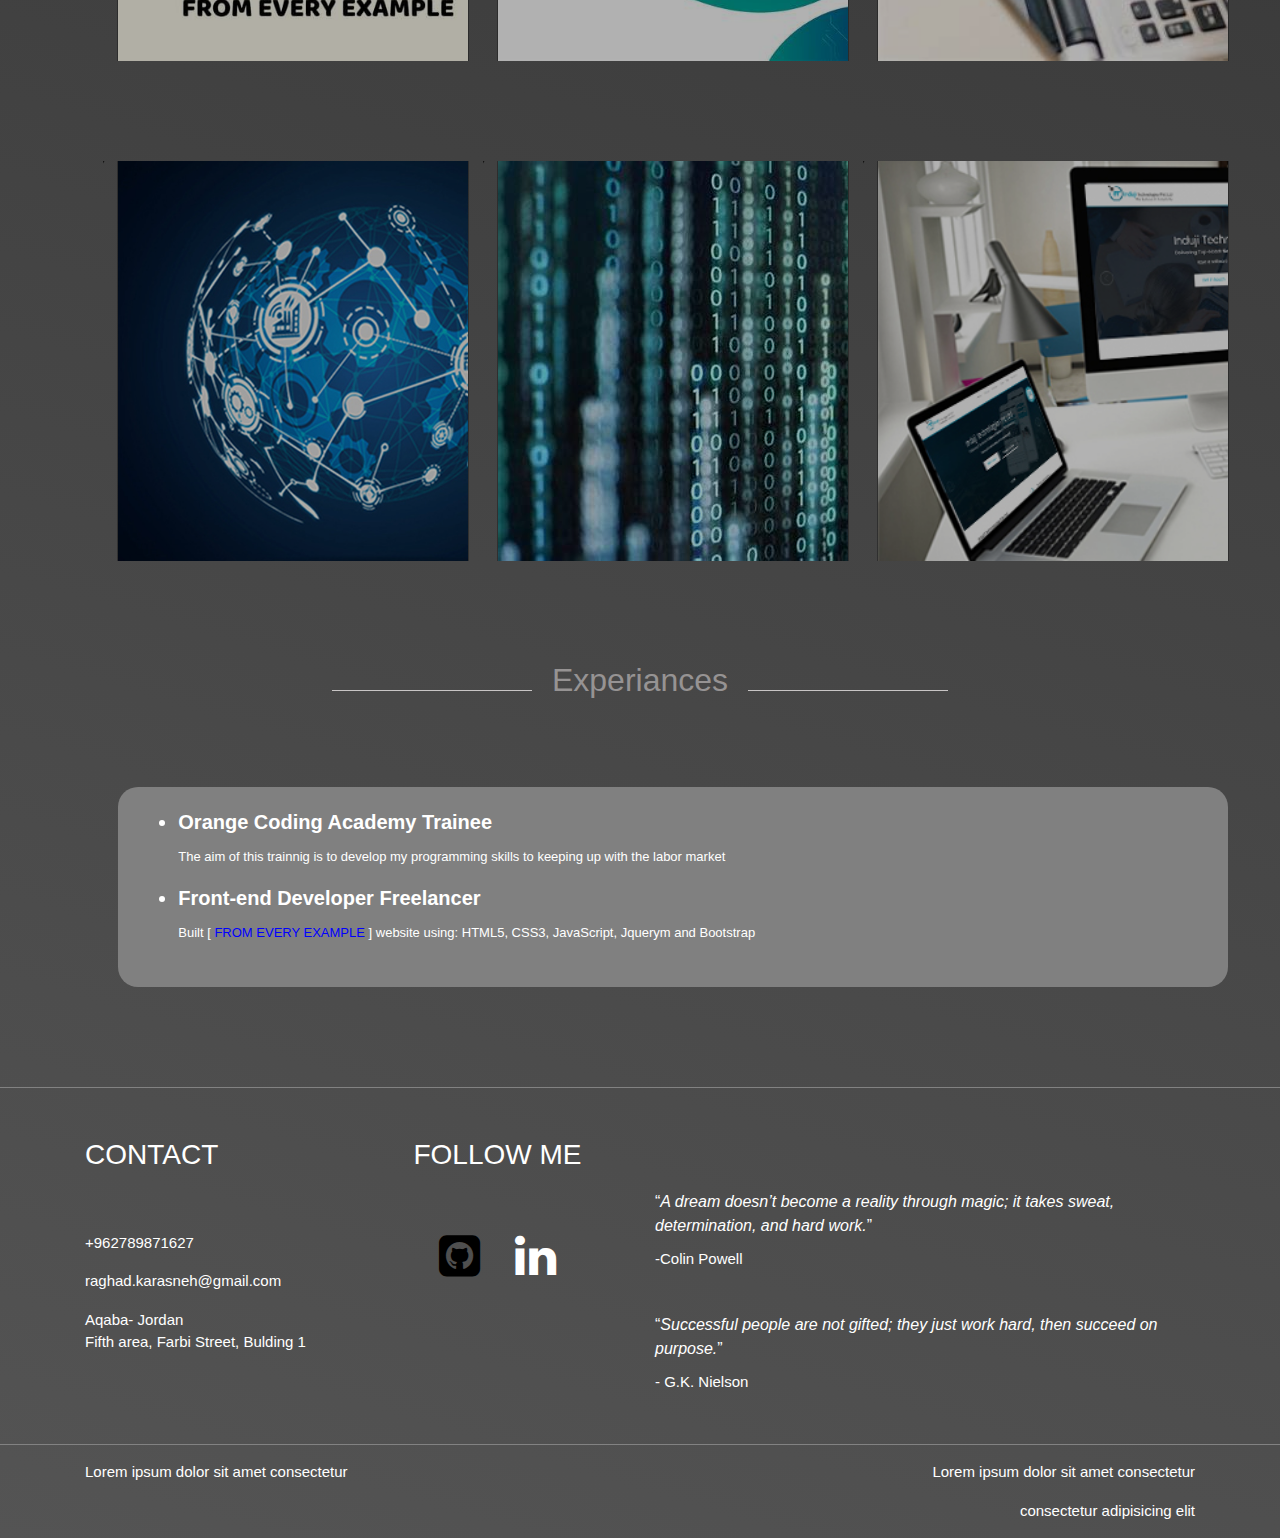
==== commit b74dbb82: "Portfolio is My First Project" ====
--- a/index.html
+++ b/index.html
@@ -15,7 +15,10 @@
         <div class="container-nav">
         <nav>
                 
-              <a class="navbar-brand" href="#">RK</a>
+              <a class="navbar-brand" href="#">
+                  <div class="border"></div>
+                  <span class="logo">RK</span>
+                </a>
                 <ul>
                     <li class="nav-item">
                     <a class="nav-link active" href="#">Home</a>
--- a/css/style.css
+++ b/css/style.css
@@ -16,10 +16,20 @@
     padding: 15px;
 }
 .navbar-brand{
+    float: left;
+}
+.navbar-brand .border{
+    height: 33px;
+    width: 35px;
+    background-color: #214cc4;
     transform: rotate(-27deg);
-    border-style: double;
-    padding: 5px;
-    float: left;
+}
+.navbar-brand .logo{
+    color: white;
+    position: absolute;
+    top: 17px;
+    left: 14px;
+    padding: 4px;
 }
 nav ul{
     float: right;
@@ -51,7 +61,7 @@
 }
 header .container{
     position: absolute;
-    left: 13%;
+    left: 14%;
     top: 18%;
     text-align: center;
     z-index: 3;
@@ -143,7 +153,7 @@
     background-position: 0 0;
 }
 main .recent-projects .project3 .img{
-    background: url('../images/project3.png');
+    background: url('../images/project3.jpg');
     background-size: cover;
     background-repeat: no-repeat;
     background-position: 0 0;
@@ -169,8 +179,8 @@
 main .recent-projects .overlay{
     position: absolute;
     top: 0;
-    left: 0;
-    width: 96%;
+    left: 14px;
+    width: 92.5%;
     height: 100%;
     background-color: rgba(0,0,0,0.3);
 }
@@ -428,9 +438,9 @@
     main .recent-projects .project6{
         margin: 40px auto;
     }
-footer .qoute{
-    margin: 20px auto;
-}
+    footer .qoute{
+        margin: 20px auto;
+    }
 }
 @media screen and (min-width:540px) and (max-width:700px) {
     header .container{
@@ -443,6 +453,11 @@
     }
     .experiances .experiances-container{
         height: 250px !important;
+    }
+
+    .recent-projects .project.overlay{
+        left: 0px;
+        width: 97%;
     }
 }
 @media screen and (min-width:256px) and (max-width: 550px) {
@@ -476,6 +491,10 @@
         margin-bottom: 20px;
         height: 400px;
     }
+    .recent-projects .project .overlay{
+        left: 0px;
+        width: 97%;
+    }
     .experiances .experiances-container{
         left: 0;
         height: 380px;
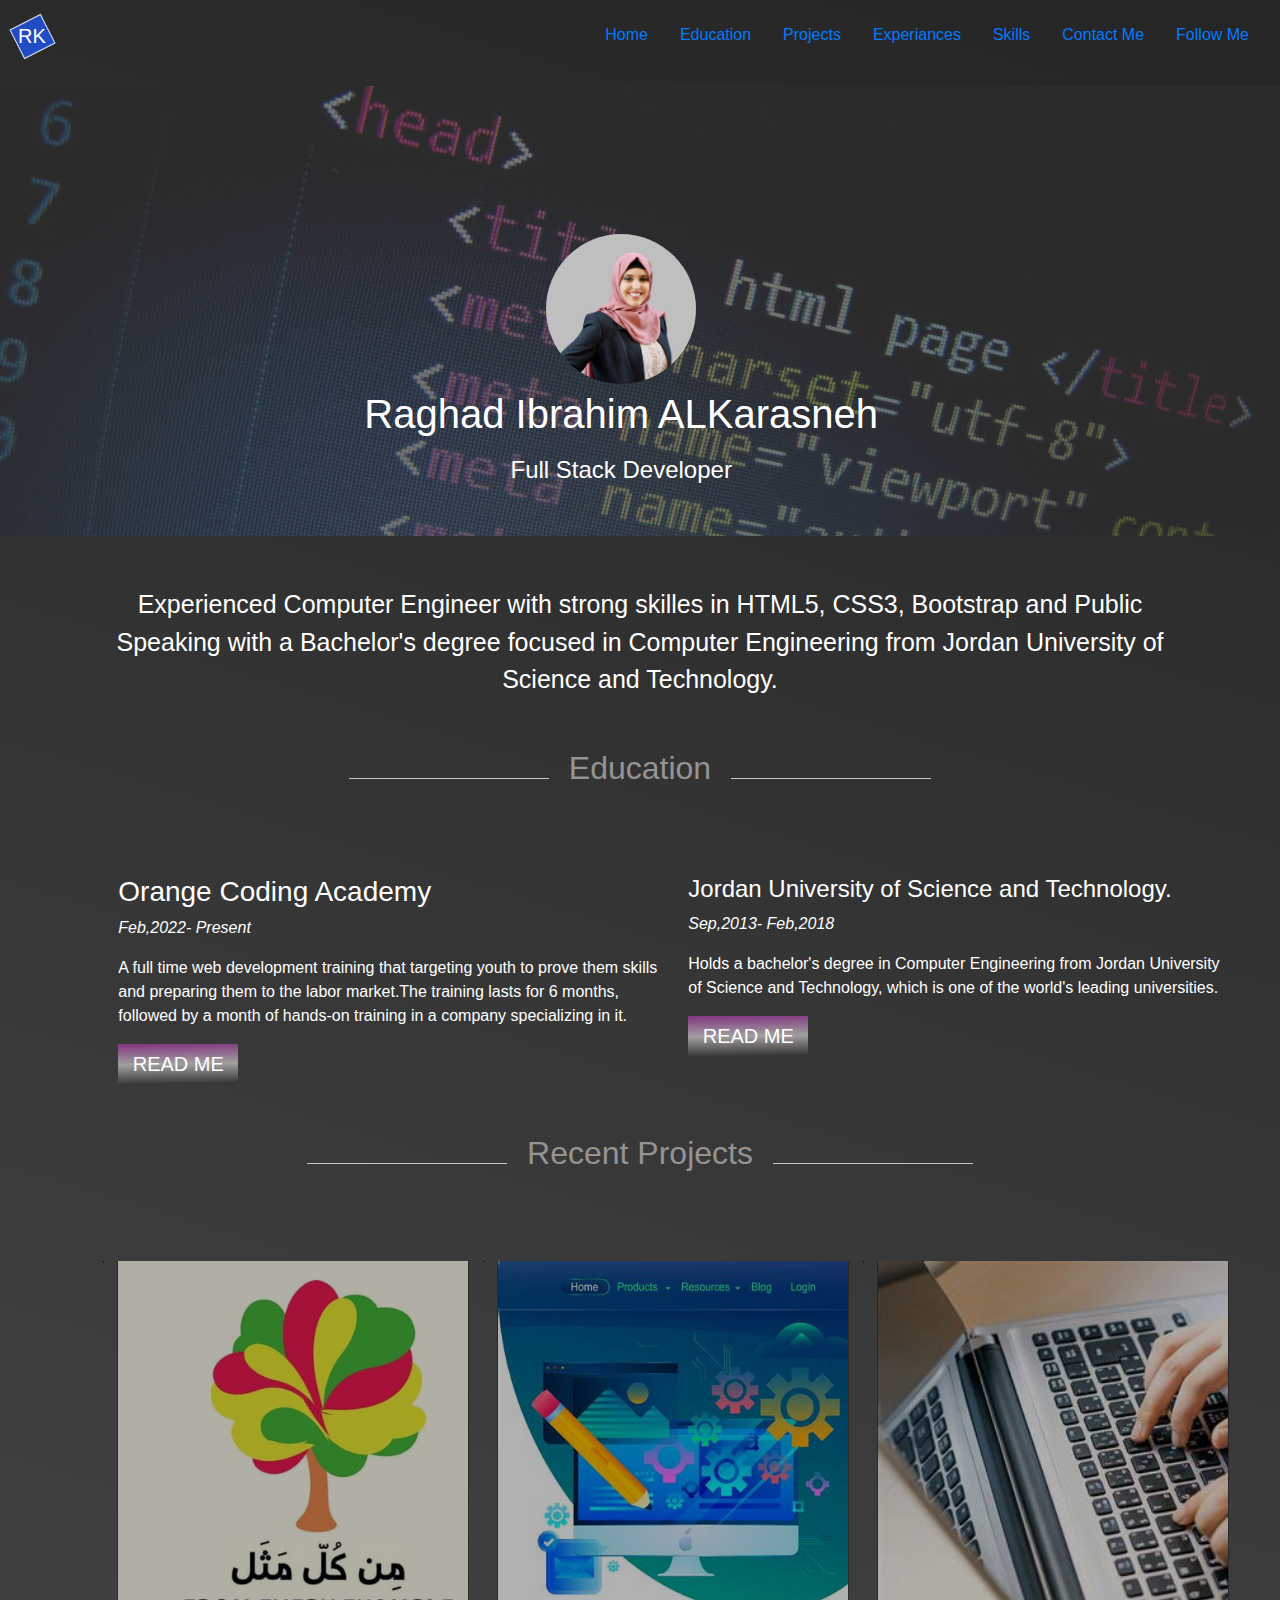
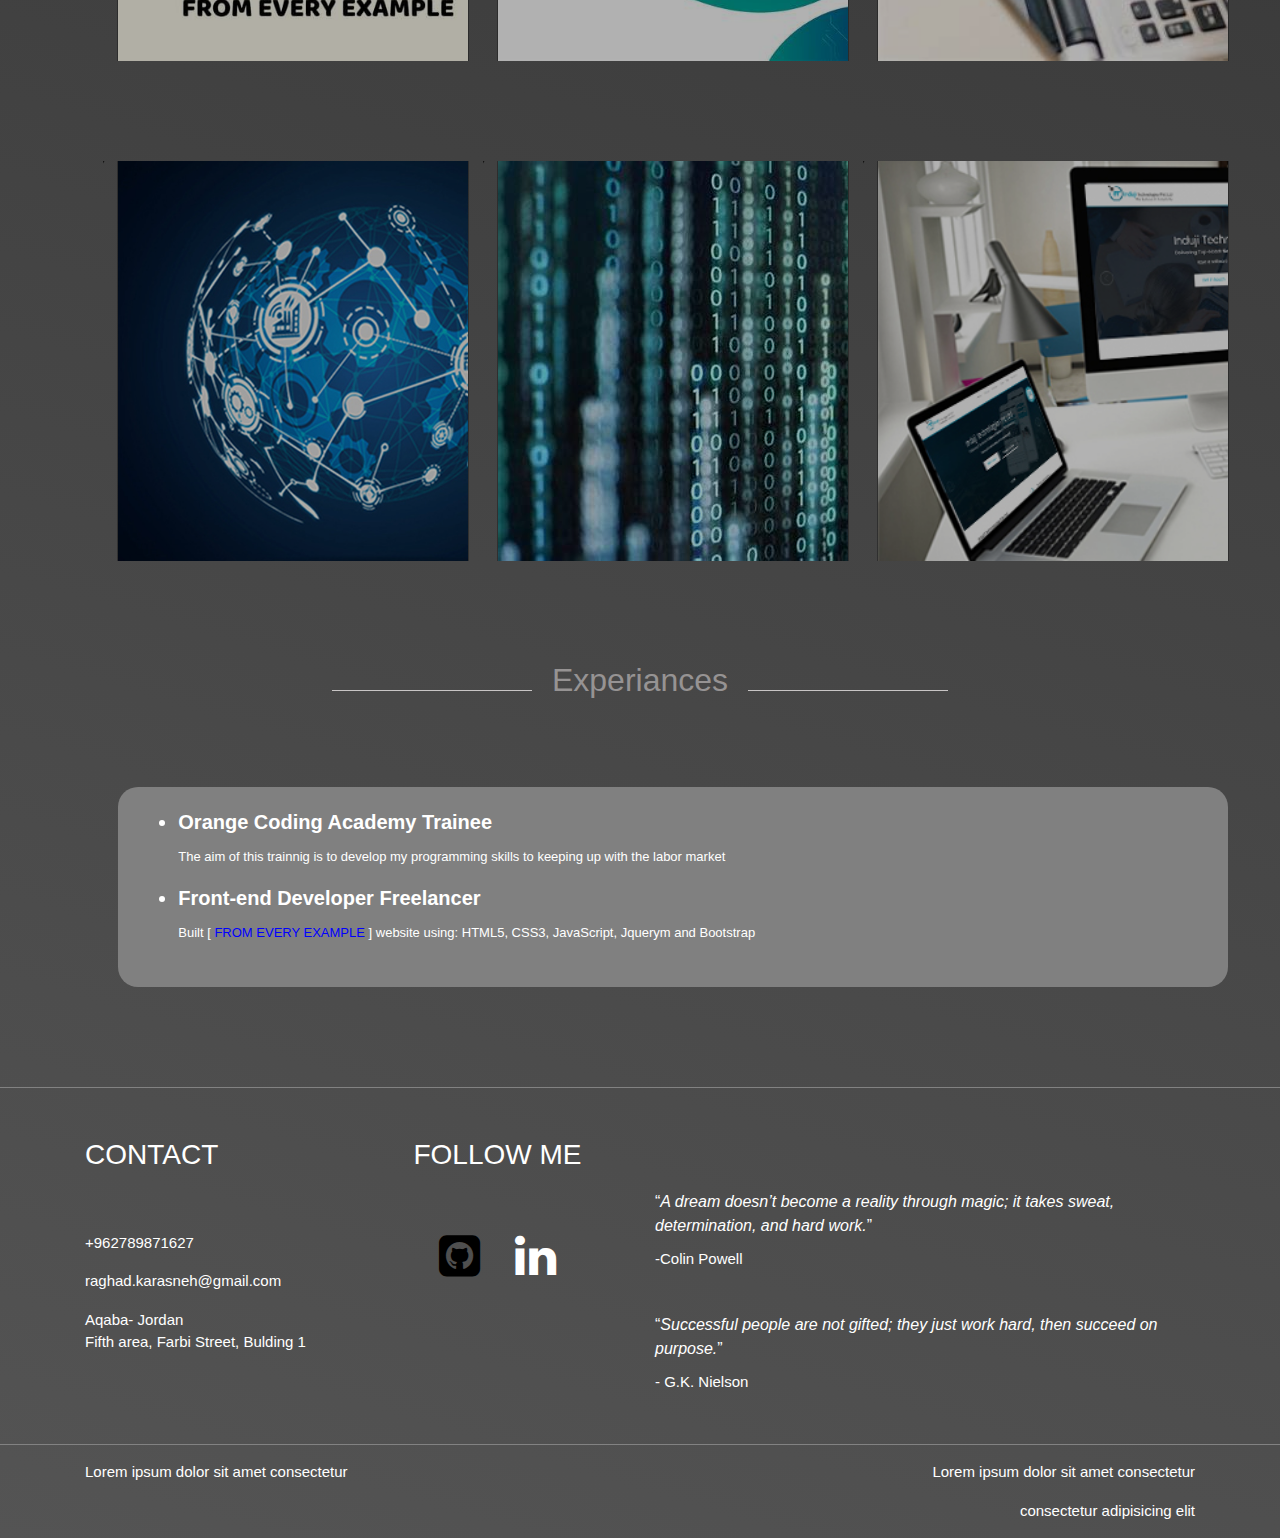
==== commit b3ef8bd4: "Portfolio is My First Project" ====
--- a/index.html
+++ b/index.html
@@ -33,6 +33,9 @@
                     <a class="nav-link" href="#experiances">Experiances</a>
                    </li>
                    <li class="nav-item">
+                    <a class="nav-link" href="skills.html">Skills</a>
+                   </li>
+                   <li class="nav-item">
                       <a class="nav-link" href="#contact-me">Contact Me</a>
                     </li>
                     <li class="nav-item">
--- a/css/style.css
+++ b/css/style.css
@@ -379,6 +379,83 @@
 }
 /*END FOOTER*/
 
+/***** Skills Page****/
+.video{
+    width: 100vw;
+    height: 100vh;
+    object-fit: cover;
+    position: fixed;
+    left: 0;
+    right: 0;
+    top: 0;
+    bottom: 0;
+    z-index: -1;
+    opacity: 0.2;
+}
+.my-skills-h1{
+    color: white;
+    text-align: center;
+    margin-bottom: 100px;
+    margin-top: 50px;
+}
+.skills{
+    background-color: #393838;
+    border-radius: 30px;
+    opacity: 0.8;
+}
+.skills .technical-skills,
+.skills .soft-skills,
+.skills form{
+    padding: 30px 50px;
+}
+.skills  h2{
+    color: white;
+    text-align: left;
+}
+.skills .technical-skills .html5,
+.skills .technical-skills .css3,
+.skills .technical-skills .github,
+.skills .soft-skills .team-work,
+.skills .soft-skills .searching,
+.skills .soft-skills .time-mangment,
+.skills .soft-skills .presentaion,
+.skills form
+{
+    margin-bottom: 40px;
+    margin-left:20px
+}
+.skills label{
+    margin-right: 10px;
+    margin-bottom: 20px;
+}
+.skills .progress{
+    width: 70%;
+    height: 20px;
+}
+form h2{
+    padding-bottom: 60px;
+}
+form .form-input{
+    width: 70%;
+    height: 50px;
+    border-radius: 20px;
+    padding: 20px;
+}
+form .form-input-date{
+    width: 50%;
+    height: 50px;
+    border-radius: 20px;
+    padding: 20px;
+}
+form .form-group{
+    margin: 40px 0;
+}
+form label{
+    margin-right: 15px;
+}
+form .label{
+    font-size: 20px;
+}
 /************************* MEDIA QUERY *************************/
 /*Navbar Media Query*/
 .navbar-nav{
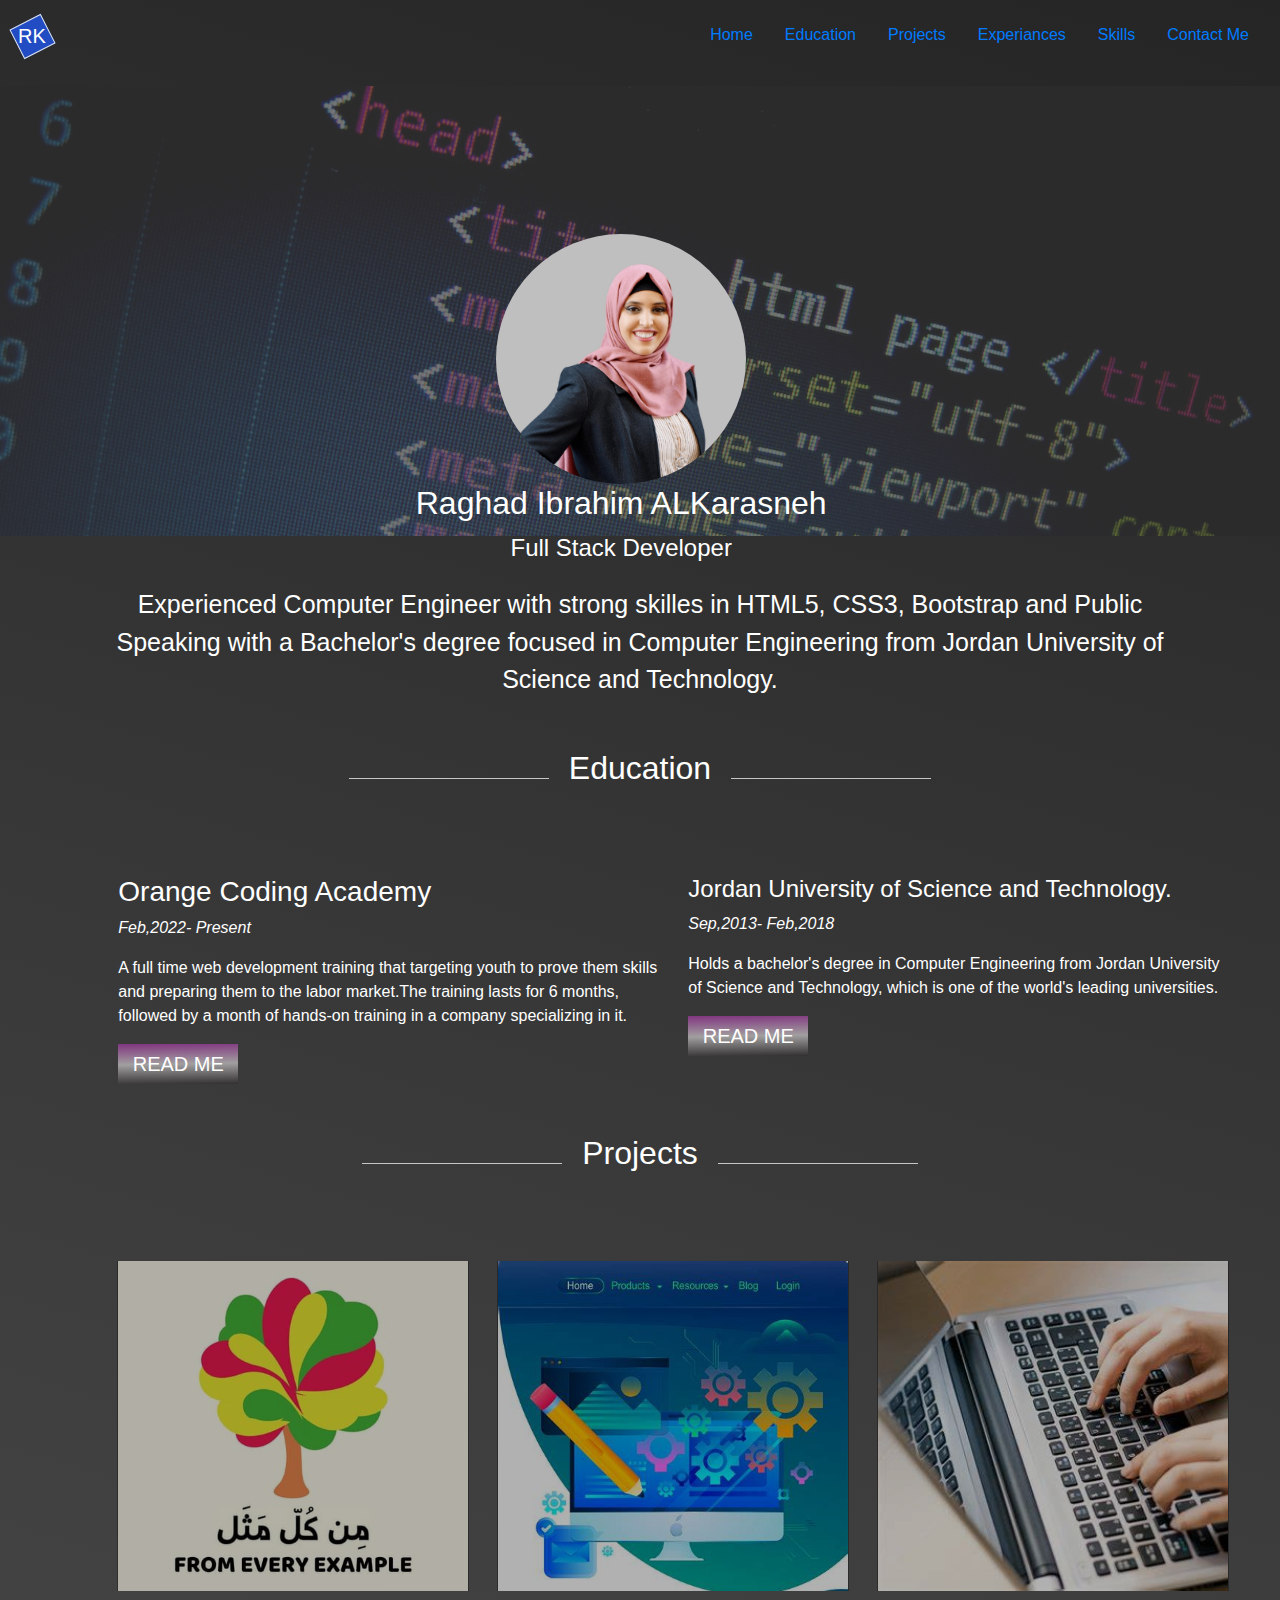
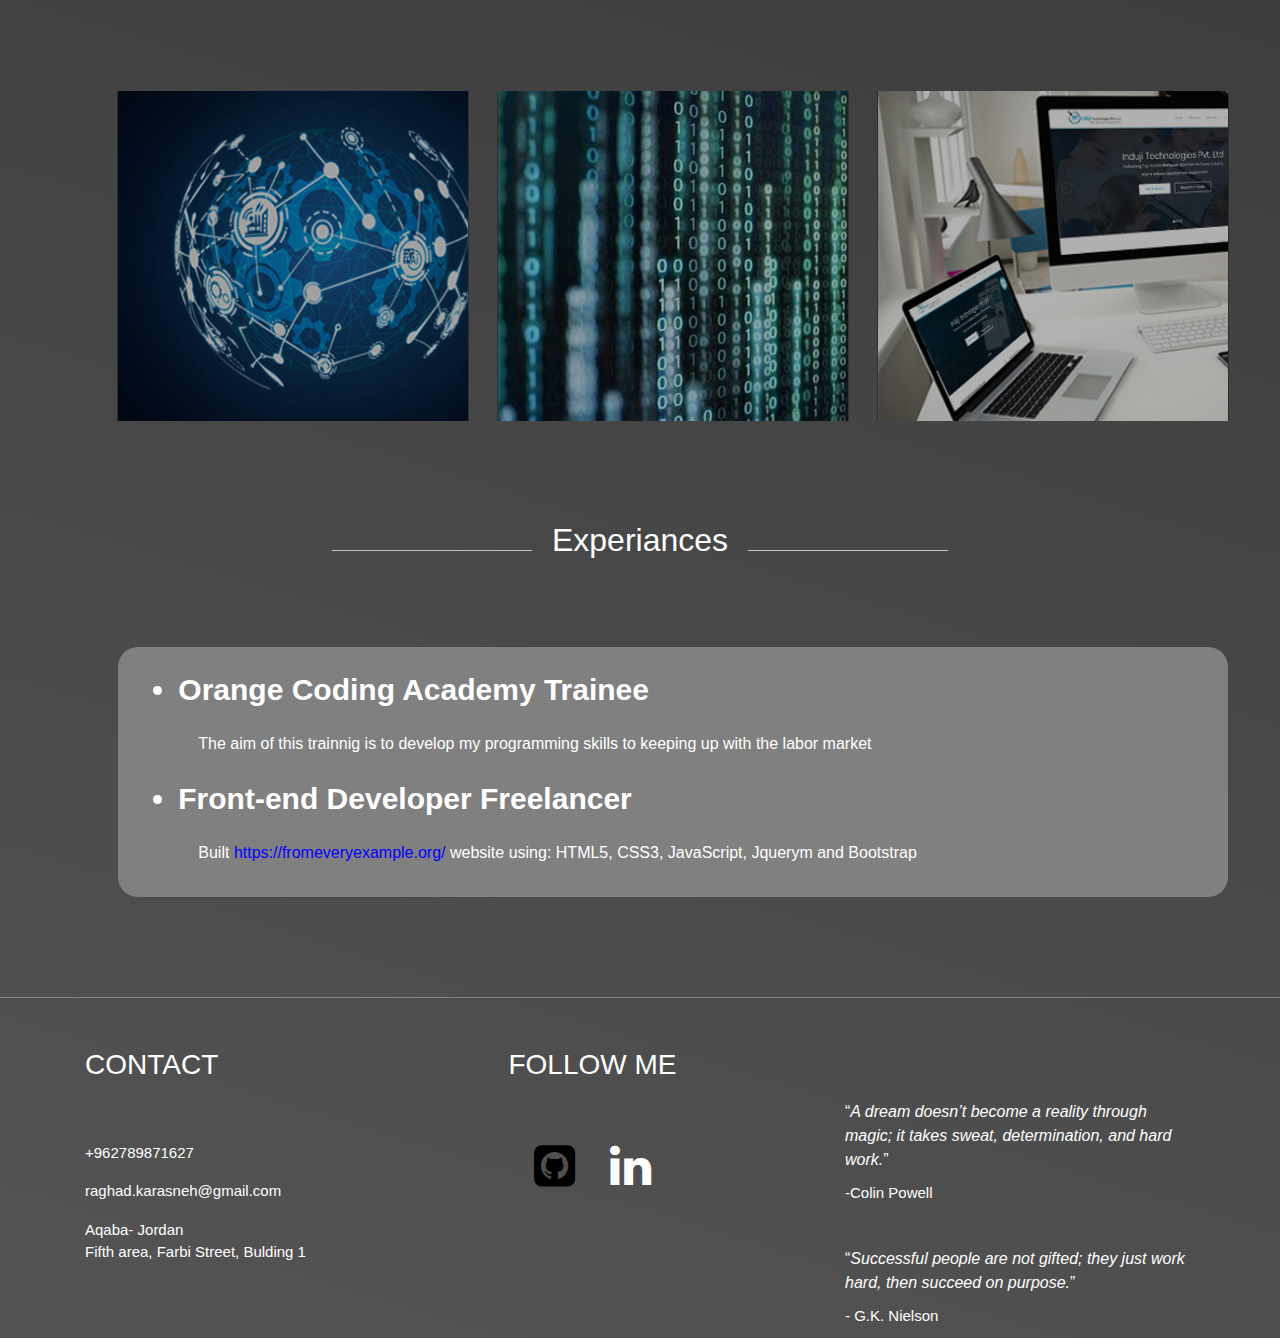
==== commit af391837: "Portfolio is My First Project" ====
--- a/index.html
+++ b/index.html
@@ -38,17 +38,14 @@
                    <li class="nav-item">
                       <a class="nav-link" href="#contact-me">Contact Me</a>
                     </li>
-                    <li class="nav-item">
-                      <a class="nav-link" href="#follow-me">Follow Me</a>
-                    </li>
           </nav>
         </div>
         <div class="container-fluid"></div>
           <div class="container-fluied my-info">
             <div class="color-overlay"></div>
             <div class="container">
-                <img src="./images/MyPic.jpg" alt="Raghad ALkarasneh Image" height="150px" width="150px">
-                <h1>Raghad Ibrahim ALKarasneh</h1>
+                <img src="./images/MyPic.jpg" alt="Raghad ALkarasneh Image" height="250px" width="250px">
+                <h2>Raghad Ibrahim ALKarasneh</h2>
                 <h4>Full Stack Developer</h4>
             </div>
         </div>
@@ -89,7 +86,7 @@
 
             <!--START Body-Recent Project-->
             <div class="recent-projects" id="projects">
-                <h2>Recent Projects</h2>
+                <h2>Projects</h2>
                 <!--Start The First Row-->
                 <div class="row">
 
@@ -184,7 +181,7 @@
                     <li><b>Orange Coding Academy Trainee</b></li> 
                     <p> The aim of this trainnig is to develop my programming skills to keeping up with the labor market</p>
                    <li><b>Front-end Developer Freelancer</b></li> 
-                    <p> Built [ <a href="https://fromeveryexample.org/" target="_blank">FROM EVERY EXAMPLE</a> ] website using: HTML5, CSS3, JavaScript, Jquerym and Bootstrap</p>
+                    <p> Built  <a href="https://fromeveryexample.org/" target="_blank">https://fromeveryexample.org/</a>  website using: HTML5, CSS3, JavaScript, Jquerym and Bootstrap</p>
                  </ul>
                 </div>
             </div>
@@ -211,13 +208,13 @@
                     Fifth area, Farbi Street, Bulding 1</p>
             </div>
             <!--Start Footer- Follow Me-->
-            <div class="col-lg-3 col-md-6  follow-me" id="follow-me">
+            <div class="col-lg-5 col-md-6  follow-me" id="follow-me">
                 <h3>FOLLOW ME</h3>
                <a href="https://github.com/RaghadKarasneh" target="_blank" class="github"><span class="fa fa-github-square fa-3x"></span></a>
                <a href="https://www.linkedin.com/in/raghad-al-karasneh-385a23168/" target="_blank" class="linkedin"> <span class="fa fa-linkedin fa-3x"></span></a>
             </div>
             <!--Start Footer- Widget Me-->
-            <div class="col-lg-6 col-md-6 qoute">
+            <div class="col-lg-4 col-md-6 qoute">
                 <div class="first-qoute">
                     <q><i>A dream doesn’t become a reality through magic; it takes sweat, determination, and hard work.</i></q>
                     <br>
@@ -232,14 +229,6 @@
             </div>
         </div>
         </div>
-        <hr>
-        <div class="container">
-            <div class="footer-left"><p>Lorem ipsum dolor sit amet consectetur</p></div>
-            <div class="footer-right">
-                <p>Lorem ipsum dolor sit amet consectetur</p>
-                <p class="right-p">consectetur adipisicing elit</p>
-            </div>
-        </div>
     </footer>
     <!-- END Body -->
 </body>
--- a/css/style.css
+++ b/css/style.css
@@ -92,7 +92,7 @@
 /*Start Main- Education*/
 main h2{
     text-align: center;
-    color: #969393;
+    color: white;
     padding-bottom: 80px;
 }
 .education {
@@ -122,7 +122,7 @@
 
 /*START Main- Recent Projects*/
 main .recent-projects{
-    transition: 1s ease-in-out;
+    transition: 0.5s ease-in-out;
 }
 main .recent-projects .row{
     margin-bottom: 100px;
@@ -132,7 +132,7 @@
     text-align: center;
     overflow: hidden;
     width: 100%;
-    height: 400px;
+    height: 330px;
     cursor: pointer;
 }
 main .recent-projects .project .img{
@@ -221,7 +221,7 @@
 main .recent-projects .project:hover .text h3{
     transform: translateY(0);
     opacity: 1;
-    transition-delay: 1.6s;
+    transition-delay: .75s;
 }
 main .recent-projects .project .text h3:before,
 main .recent-projects .project .text h3:after{
@@ -246,7 +246,7 @@
     -o-transform: translateY(0);
     transform: translateY(0);
     opacity: 1;
-    transition-delay: 1.7s;
+    transition-delay: .85s;
   }
   main .recent-projects .project .text a{
     color: #e809e5;
@@ -262,16 +262,19 @@
     transition: 1s ease-in-out;
 }
 .experiances .experiances-container{
-    height: 200px;
+    height: 250px;
     background: gray;
     border-radius: 20px;
     text-align: left;
     padding: 20px;
     font-size: 20px;
 }
+.experiances .experiances-container li{
+    font-size: 30px;
+}
 .experiances .experiances-container p{
-    margin-top: 10px;
-    font-size: 13px;
+    margin: 20px;
+    font-size: 16px;
 }
 .experiances .experiances-container a{
     color: blue;
@@ -411,6 +414,12 @@
 .skills  h2{
     color: white;
     text-align: left;
+    border-bottom: 8px double;
+    padding-bottom: 10px;
+    margin-bottom: 70px;
+    text-align: center;
+    margin-right: 25px;
+
 }
 .skills .technical-skills .html5,
 .skills .technical-skills .css3,
@@ -520,6 +529,9 @@
     }
 }
 @media screen and (min-width:540px) and (max-width:700px) {
+    header ul{
+        margin-right: 40px;
+    }
     header .container{
         left: 3%;
         top: 70%!important;
@@ -538,12 +550,18 @@
     }
 }
 @media screen and (min-width:256px) and (max-width: 550px) {
+    header ul{
+        margin-right: 40px;
+    }
     header .container-fluied{
         width: 100%;
     }
     header .container{
         left: 3%;
         top: 60%;
+    }
+    .recent-projects .project{
+        height: 400px !important;
     }
     .education h2:before,
     .recent-projects h2:before,
@@ -573,8 +591,8 @@
         width: 97%;
     }
     .experiances .experiances-container{
-        left: 0;
-        height: 380px;
+        left: 2px;
+        height: 570px;
     }
     footer{
         text-align: center;
@@ -592,8 +610,11 @@
         text-align: center;
     }
 }
-@media screen and (max-width:350px){
+@media screen and (max-width:380px){
+    header ul{
+        margin-right: 40px;
+    }
     header .container{
-        top: 72%;
+        top: 78%!important;
     }
 }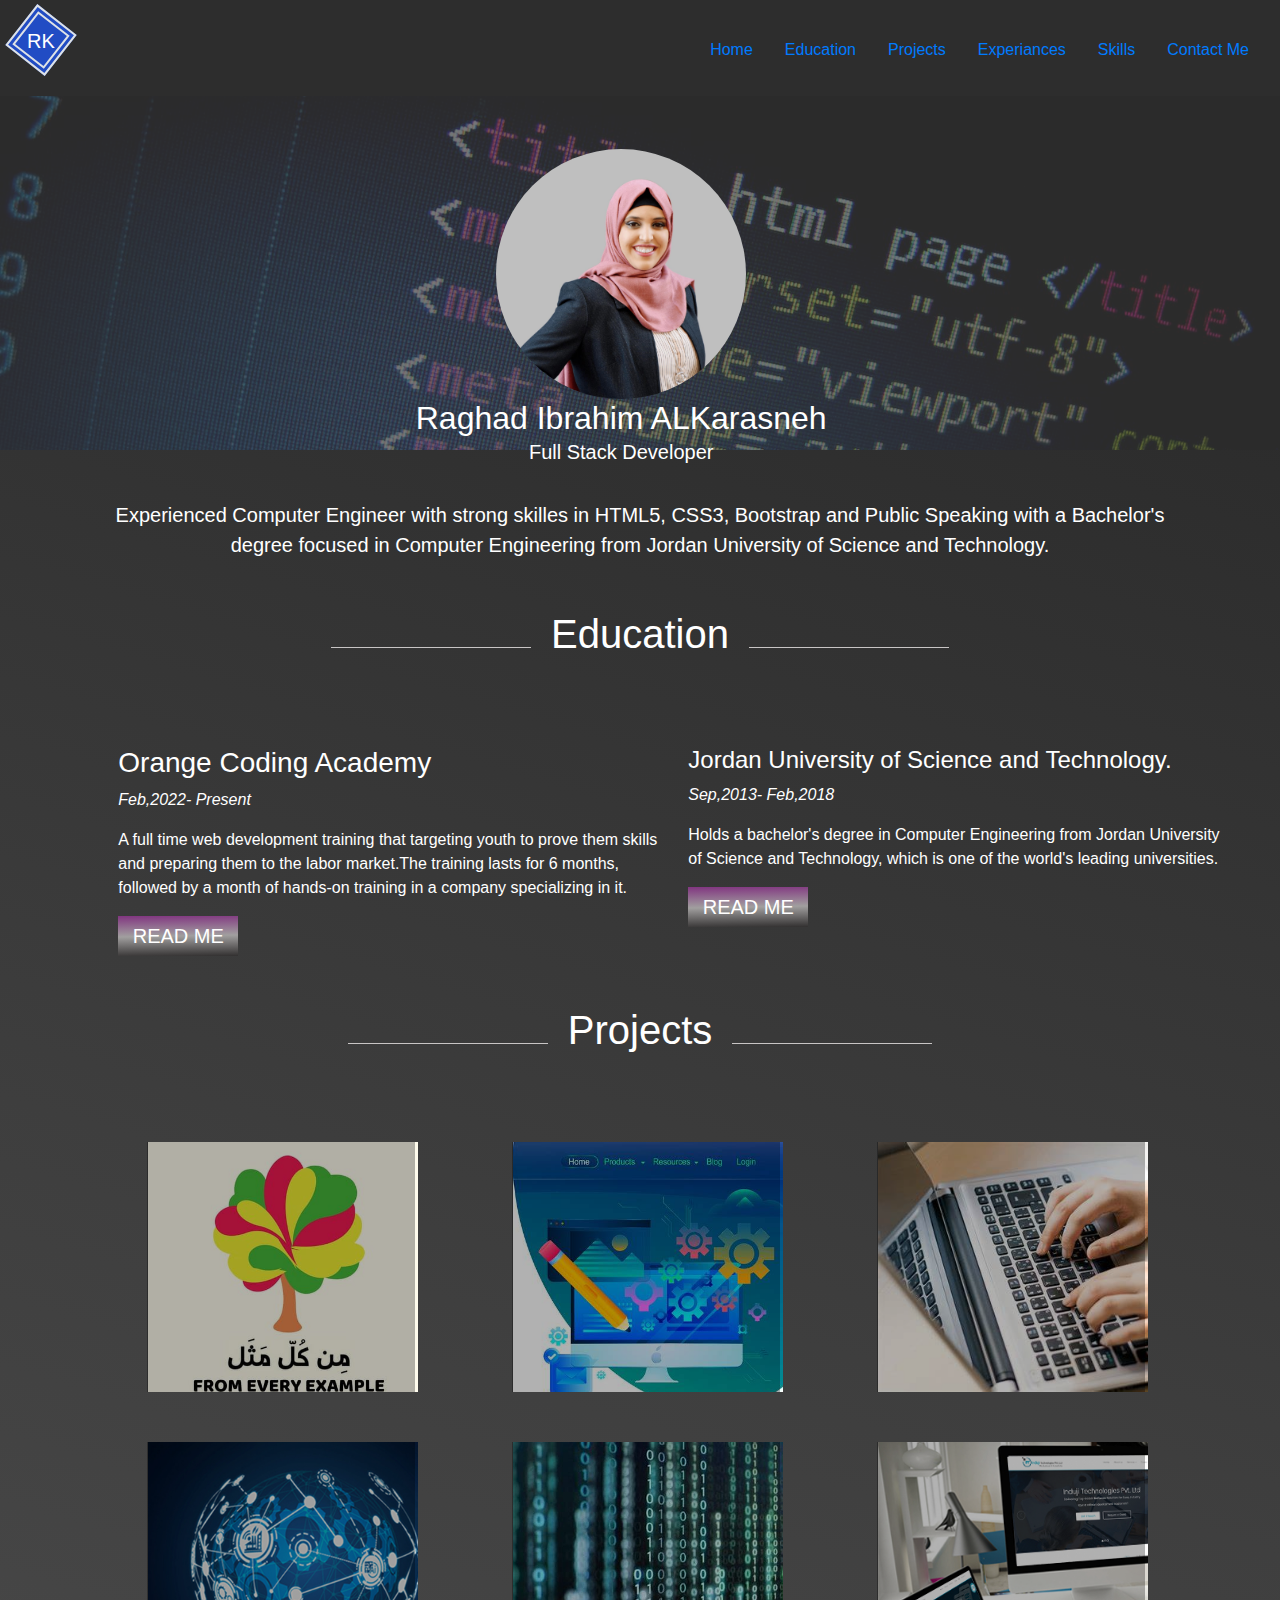
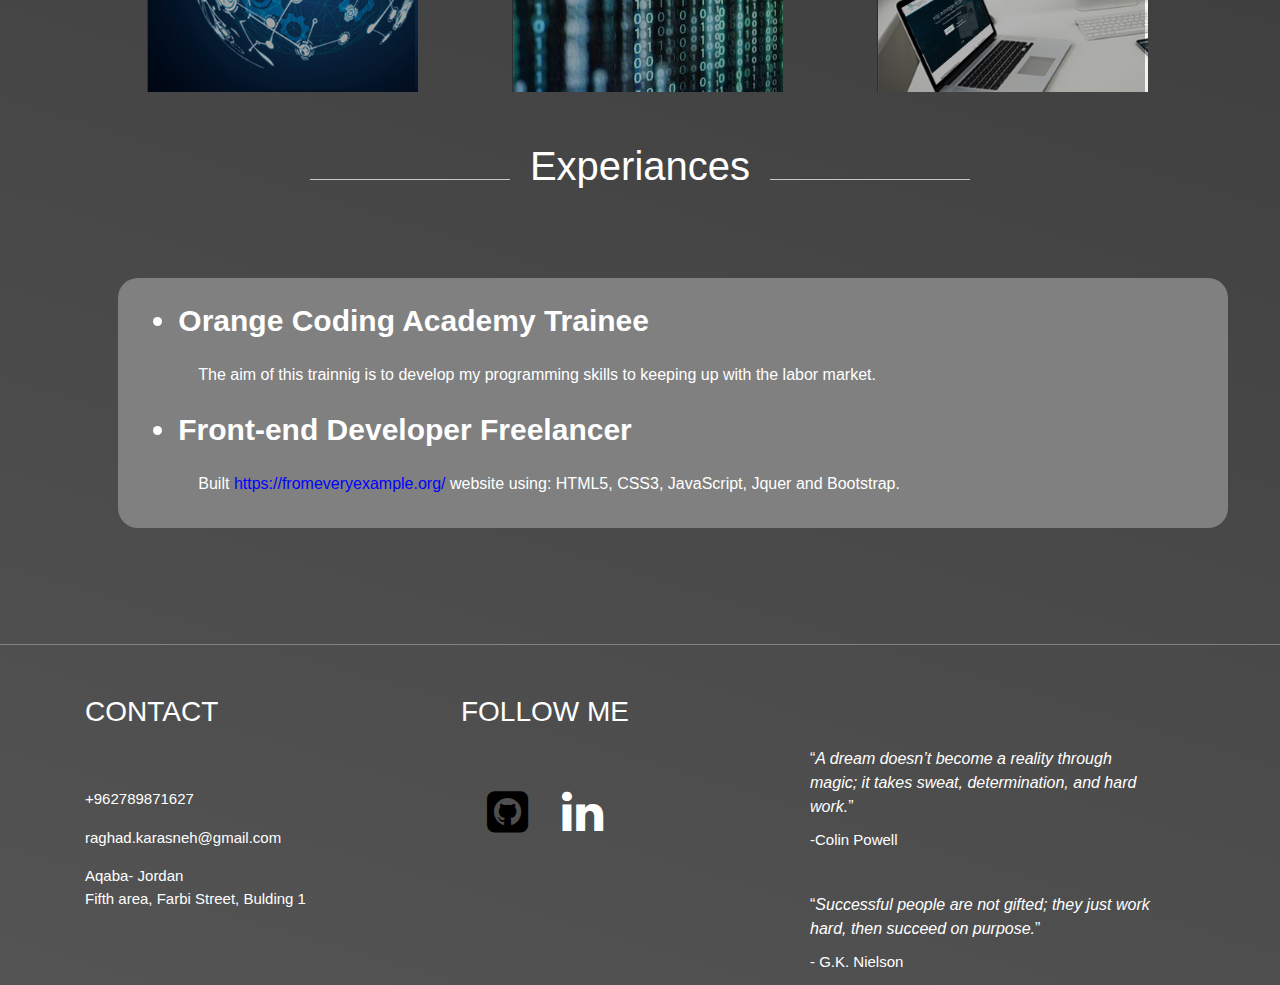
==== commit db6d8b62: "Portfolio is My First Project" ====
--- a/index.html
+++ b/index.html
@@ -40,13 +40,12 @@
                     </li>
           </nav>
         </div>
-        <div class="container-fluid"></div>
           <div class="container-fluied my-info">
             <div class="color-overlay"></div>
             <div class="container">
                 <img src="./images/MyPic.jpg" alt="Raghad ALkarasneh Image" height="250px" width="250px">
                 <h2>Raghad Ibrahim ALKarasneh</h2>
-                <h4>Full Stack Developer</h4>
+                <h5>Full Stack Developer</h5>
             </div>
         </div>
     </header>
@@ -64,7 +63,7 @@
 
             <!--START Body-Education-->
             <div class="education" id="education">
-                <h2>Education</h2>
+                <h1>Education</h1>
                 <div class="row">
                     <!-- First Education-column-->
                     <div class="col-lg-6 col-md-6 col-sm-12">
@@ -86,12 +85,12 @@
 
             <!--START Body-Recent Project-->
             <div class="recent-projects" id="projects">
-                <h2>Projects</h2>
+                <h1>Projects</h1>
                 <!--Start The First Row-->
                 <div class="row">
 
                     <!--First Column-->
-                    <div class="col-lg-4 col-md-6 col-sm-12 col-xs-12 project project1">
+                    <div class="col-lg-3 col-md-6 col-sm-12 col-xs-12 project project1">
                         <div class="img"></div>
                         <div class="overlay"></div> <!-- Dark Layer to make photo darker-->
                         <div class="overlay2"></div><!-- Diagonal Dark Layer -->
@@ -103,7 +102,7 @@
                     </div>
                 
                     <!--Second Column-->
-                    <div class="col-lg-4 col-md-6 col-sm-12 col-xs-12 project project2">
+                    <div class="col-lg-3 col-md-6 col-sm-12 col-xs-12 project project2">
                         <div class="img"></div>
                         <div class="overlay"></div> <!-- Dark Layer to make photo darker-->
                         <div class="overlay2"></div><!-- Diagonal Dark Layer -->
@@ -116,7 +115,7 @@
                     </div>
              
                 <!--Third Column-->
-                <div class="col-lg-4 col-md-6 col-sm-12 col-xs-12 project project3">
+                <div class="col-lg-3 col-md-6 col-sm-12 col-xs-12 project project3">
                     <div class="img"></div>
                     <div class="overlay"></div> <!-- Dark Layer to make photo darker-->
                     <div class="overlay2"></div><!-- Diagonal Dark Layer -->
@@ -131,7 +130,7 @@
                 <!--Start The Second Row-->
                 <div class="row">
                     <!--First Column-->
-                    <div class="col-lg-4 col-md-6 col-sm-12 col-xs-12 project project4">
+                    <div class="col-lg-3 col-md-6 col-sm-12 col-xs-12 project project4">
                         <div class="img"></div>
                         <div class="overlay"></div> <!-- Dark Layer to make photo darker-->
                         <div class="overlay2"></div><!-- Diagonal Dark Layer -->
@@ -144,7 +143,7 @@
                     </div>
                 
                     <!--Second Column-->
-                    <div class="col-lg-4 col-md-6 col-sm-12 col-xs-12 project project5">
+                    <div class="col-lg-3 col-md-6 col-sm-12 col-xs-12 project project5">
                         <div class="img"></div>
                         <div class="overlay"></div> <!-- Dark Layer to make photo darker-->
                         <div class="overlay2"></div><!-- Diagonal Dark Layer -->
@@ -157,7 +156,7 @@
                     </div>
              
                 <!--Third Column-->
-                <div class="col-lg-4 col-md-6 col-sm-12 col-xs-12 project project6">
+                <div class="col-lg-3 col-md-6 col-sm-12 col-xs-12 project project6">
                     <div class="img"></div>
                     <div class="overlay"></div> <!-- Dark Layer to make photo darker-->
                     <div class="overlay2"></div><!-- Diagonal Dark Layer -->
@@ -175,13 +174,13 @@
 
             <!--Start Body- Experiances-->
             <div class="experiances" id="experiances">
-                <h2>Experiances</h2>
+                <h1>Experiances</h1>
                 <div class="experiances-container">
                   <ul>
                     <li><b>Orange Coding Academy Trainee</b></li> 
-                    <p> The aim of this trainnig is to develop my programming skills to keeping up with the labor market</p>
+                    <p> The aim of this trainnig is to develop my programming skills to keeping up with the labor market.</p>
                    <li><b>Front-end Developer Freelancer</b></li> 
-                    <p> Built  <a href="https://fromeveryexample.org/" target="_blank">https://fromeveryexample.org/</a>  website using: HTML5, CSS3, JavaScript, Jquerym and Bootstrap</p>
+                    <p> Built  <a href="https://fromeveryexample.org/" target="_blank">https://fromeveryexample.org/</a>  website using: HTML5, CSS3, JavaScript, Jquer and Bootstrap.</p>
                  </ul>
                 </div>
             </div>
@@ -208,7 +207,7 @@
                     Fifth area, Farbi Street, Bulding 1</p>
             </div>
             <!--Start Footer- Follow Me-->
-            <div class="col-lg-5 col-md-6  follow-me" id="follow-me">
+            <div class="col-lg-4 col-md-6  follow-me">
                 <h3>FOLLOW ME</h3>
                <a href="https://github.com/RaghadKarasneh" target="_blank" class="github"><span class="fa fa-github-square fa-3x"></span></a>
                <a href="https://www.linkedin.com/in/raghad-al-karasneh-385a23168/" target="_blank" class="linkedin"> <span class="fa fa-linkedin fa-3x"></span></a>
--- a/css/style.css
+++ b/css/style.css
@@ -5,6 +5,12 @@
     background: linear-gradient(197deg, #252525, #3e3e3e,#545454);
     color: white;
     font-family: sans-serif;
+    text-align: unset;
+}
+
+main,
+footer{
+    overflow: hidden;
 }
 .container-nav{
     display: flex;
@@ -12,41 +18,47 @@
     text-align: center;
 }
 nav{
+    position: fixed;
+    background-color: #2d2d2d;;
+    z-index: 99999;
     width: 100%;
-    padding: 15px;
+    padding: 10px 15px;
 }
 .navbar-brand{
     float: left;
 }
 .navbar-brand .border{
-    height: 33px;
-    width: 35px;
+    border: 7px double #dee2e6 !important;
+    height: 50px;
+    width: 52px;
     background-color: #214cc4;
-    transform: rotate(-27deg);
+    transform: rotate(-52deg);
 }
 .navbar-brand .logo{
     color: white;
     position: absolute;
-    top: 17px;
+    top: 13px;
     left: 14px;
-    padding: 4px;
+    padding: 13px;
 }
 nav ul{
     float: right;
     list-style: none;
     padding: 0;
     display: flex;
+    padding-top: 10px;
 }
 nav ul li{
     display: inline-block;
     text-decoration: none;
+    margin-top: 10px;
 }
 hr{
     background-color: rgb(145, 145, 145);
 }
 /* START HEADER */
-.my-info{
-    height: 200px;
+.my-info
+{
     background-image: url("../images/header.jpg");
     background-size: cover;
     background-repeat: no-repeat;
@@ -62,16 +74,17 @@
 header .container{
     position: absolute;
     left: 14%;
-    top: 18%;
+    top: 13%;
     text-align: center;
     z-index: 3;
     color: white;
 }
 header .container img{
     border-radius: 50%;
+    margin-bottom: 20px;
 }
 header .container h1,
-header .container h4{
+header .container h5{
     line-height: 1.5;
 }
 /* END HEADER */
@@ -83,14 +96,14 @@
     margin-top: 50px;
 }
 main .breif p{
-    font-size: 25px;
+    font-size: 20px;
     line-height: 1.5;
     text-align: center;
 }
 /*END Main- Breif*/
 
 /*Start Main- Education*/
-main h2{
+main h1{
     text-align: center;
     color: white;
     padding-bottom: 80px;
@@ -132,13 +145,15 @@
     text-align: center;
     overflow: hidden;
     width: 100%;
-    height: 330px;
+    height: 250px;
     cursor: pointer;
+    margin-right: 50px;
+    margin-left: 30px;
 }
 main .recent-projects .project .img{
    position: relative;
    width: 100%;
-   height: 100%;
+   height:100%;
 }
 main .recent-projects .project1 .img{
     background: url('../images/project1.jpg');
@@ -180,7 +195,7 @@
     position: absolute;
     top: 0;
     left: 14px;
-    width: 92.5%;
+    width: 90%;
     height: 100%;
     background-color: rgba(0,0,0,0.3);
 }
@@ -189,7 +204,7 @@
     top: 0;
     left:-150%;
     width: 120%;
-    height: 100%;
+    height: 106.5%;
     background-color: rgba(0,0,0,0.7);
     transform: skewX(-30deg);
     transition: 0.5s;
@@ -199,13 +214,13 @@
 }
 main .recent-projects .text{
     position: absolute;
-    top: 50%;
+    top: 53%;
     left: 50%;
     transform: translate(-50%,-50%);
     width: 80%;
     color: black;
     box-sizing: border-box;
-    padding: 25px;
+    padding: 0;
     z-index: 1000;
     text-shadow: 5px 5px 10px black;
 }
@@ -216,12 +231,11 @@
     transition: .5s;
     transition-timing-function: linear;
     color: #fff;
-    margin-top: 20px;
    }
 main .recent-projects .project:hover .text h3{
     transform: translateY(0);
     opacity: 1;
-    transition-delay: .75s;
+    transition-delay: .5s;
 }
 main .recent-projects .project .text h3:before,
 main .recent-projects .project .text h3:after{
@@ -230,6 +244,7 @@
     height: 0%;
 }
 main .recent-projects .text p{
+    font-size: 13px;
     line-height: 1.2;
     opacity: 0;
     transform: translateY(10px);
@@ -246,7 +261,7 @@
     -o-transform: translateY(0);
     transform: translateY(0);
     opacity: 1;
-    transition-delay: .85s;
+    transition-delay: .6s;
   }
   main .recent-projects .project .text a{
     color: #e809e5;
@@ -286,12 +301,12 @@
 .recent-projects{
     margin-top: 50px;
 }
-.education h2:before,
-.education h2:after,
-.recent-projects h2:before,
-.recent-projects h2:after,
-.experiances h2:before,
-.experiances h2:after
+.education h1:before,
+.education h1:after,
+.recent-projects h1:before,
+.recent-projects h1:after,
+.experiances h1:before,
+.experiances h1:after
 {
     content: "";
     width: 400px;
@@ -299,14 +314,14 @@
     background-color: #c8c5c5;
     display: inline-block;
 }
-.education h2:before,
-.recent-projects h2:before,
-.experiances h2:before{
+.education h1:before,
+.recent-projects h1:before,
+.experiances h1:before{
     margin-right: 20px;
 }
-.education h2:after,
-.recent-projects h2:after,
-.experiances h2:after{
+.education h1:after,
+.recent-projects h1:after,
+.experiances h1:after{
     margin-left: 20px;
 }
 .education .row,
@@ -332,6 +347,7 @@
     transition: 1s ease-in-out;
 }
 footer .follow-me{
+    margin-right: 60px;
     text-align: center;
     transition: 1s ease-in-out;
 }
@@ -369,16 +385,6 @@
     top: 30%;}
 footer .qoute p{
     margin-top: 10px;
-}
-/*The Bottom Footer*/
-footer .footer-left{
-    float: left;
-}
-footer .footer-right{
-    float: right;
-}
-footer .footer-right .right-p{
-    text-align: right;
 }
 /*END FOOTER*/
 
@@ -398,8 +404,8 @@
 .my-skills-h1{
     color: white;
     text-align: center;
-    margin-bottom: 100px;
-    margin-top: 50px;
+    margin-bottom: 0px;
+    margin-top: 200px;
 }
 .skills{
     background-color: #393838;
@@ -490,88 +496,148 @@
 @media screen and (min-width:993px) and (max-width:1300px){
     header .container{
         left: 4%;
-        top: 26%;
-    }
-    .education h2:before,
-    .education h2:after,
-    .recent-projects h2:before,
-    .recent-projects h2:after,
-    .experiances h2:before,
-    .experiances h2:after
+        top: 16.5%;;
+    }
+    header .container img{
+        margin-bottom: 0;
+    }
+    header .container h2{
+        margin-bottom: 0;
+    }
+    .education h1:before,
+    .education h1:after,
+    .recent-projects h1:before,
+    .recent-projects h1:after,
+    .experiances h1:before,
+    .experiances h1:after
 {
     width: 200px;
 
-}}
-@media screen and (min-width:701px) and (max-width:992px) {
+}
+main .recent-projects .row{
+    margin-bottom: 50px;
+}
+main .recent-projects .img{
+width: 110%!important;
+}
+main .recent-projects .overlay{
+    width: 94%;
+}
+main .project .overlay2{
+    left: -155%;
+}
+main .project h3{
+    margin-left: 12px;
+    font-size: 1.5rem;
+}
+main .project p{ 
+    margin-bottom: 1px;
+    margin-top: 5px !important;
+}
+}
+@media screen and (min-width:700px) and (max-width:992px) {
     header .container{
         left: 8%;
         top: 9%;
     }
-    .education h2:before,
-    .education h2:after,
-    .recent-projects h2:before,
-    .recent-projects h2:after,
-    .experiances h2:before,
-    .experiances h2:after
+    header .container img{
+        margin-bottom: 5px;
+    }
+    header .container h2{
+        margin-bottom: 0;
+    }
+    .education h1:before,
+    .education h1:after,
+    .recent-projects h1:before,
+    .recent-projects h1:after,
+    .experiances h1:before,
+    .experiances h1:after
 {
     width: 200px;
 
 }
-    main .recent-projects .row{
-        margin-bottom: 0;
-    }
-    main .recent-projects .project3,
-    main .recent-projects .project6{
-        margin: 40px auto;
-    }
-    footer .qoute{
-        margin: 20px auto;
-    }
-}
-@media screen and (min-width:540px) and (max-width:700px) {
-    header ul{
-        margin-right: 40px;
-    }
-    header .container{
-        left: 3%;
-        top: 70%!important;
-    }
-    main .recent-projects .project{
-    height: 500px;
-    width: 98%;
-    }
+main .recent-projects .row{
+    margin-bottom:50px
+}
+main .recent-projects .project{
+    height: 320px;
+    margin-right: 0;
+    margin-left: 0;
+}
+main .recent-projects .project3,
+main .recent-projects .project6{
+    margin-top: 50px;
+    margin-left: 180px;
+}
+main .recent-projects .overlay{
+    width: 92%;
+}
     .experiances .experiances-container{
-        height: 250px !important;
+        height: 379px !important;
     }
 
     .recent-projects .project.overlay{
         left: 0px;
         width: 97%;
     }
+    footer{
+        text-align: center;
+    }
+    footer .follow-me{
+        margin-right: 0;
+    }
+    footer .qoute{
+        height: 285px;
+        margin-left: 180px;
+    }
+}
+@media screen and (min-width:551px) and (max-width:770px) {
+    header .container{
+        left: 6%;
+        top: 10%;
+    } 
+    header .container img{
+        margin-bottom: 10px;
+    }
+    .education h1:before,
+    .education h1:after,
+    .recent-projects h1:before,
+    .recent-projects h1:after,
+    .experiances h1:before,
+    .experiances h1:after
+    {
+        width: 200px;   
+    }
+    main .recent-projects .overlay{
+        width: 93%;
+    }
 }
 @media screen and (min-width:256px) and (max-width: 550px) {
     header ul{
-        margin-right: 40px;
+        margin-right:80px;
     }
     header .container-fluied{
-        width: 100%;
+        width: 120%;
+        margin-top:425px;
     }
     header .container{
         left: 3%;
-        top: 60%;
+        top: 52%;
     }
     .recent-projects .project{
         height: 400px !important;
-    }
-    .education h2:before,
-    .recent-projects h2:before,
-    .experiances h2:before{
+        margin-left: 0 !important;
+        margin-right: 0 !important;
+    }
+    .education h1:before,
+    .recent-projects h1:before,
+    .experiances h1:before{
         margin-right: 0px;
         width: 100%;
     }
-    .education h2:after,
-    .recent-projects h2:after,
-    .experiances h2:after{
+    .education h1:after,
+    .recent-projects h1:after,
+    .experiances h1:after{
          margin-left: 0px;
          width: 100%;
     }
@@ -597,6 +663,9 @@
     footer{
         text-align: center;
     }
+    footer .follow-me{
+        margin-right: 0;
+    }
     footer .contact,
     footer .follow-me,
     footer .qoute{
@@ -609,12 +678,78 @@
     footer .footer-right .right-p{
         text-align: center;
     }
+     /*Skills Page*/
+ .skills-container{
+    margin-top: 500px;
+}
+.skills-container .my-skills-h1{
+    padding-bottom: 70px;
+}
+}
+@media screen and (min-width:450px) and (max-width:540px){
+    header .container-fluied{
+        margin-top: 423px;
+    }
+    header .container{
+        top:65%
+    }
+    main .recent-projects .project{
+        height: 500px !important;
+    }
+    main .recent-projects .text h3{
+        margin-bottom: 40px;
+        font-size: 2.2rem;
+    }
+    main .recent-projects .text p {
+        font-size: 18px;
+    }
 }
 @media screen and (max-width:380px){
+    body div{
+        padding-left: 5px!important;
+    }
+    header nav ul{
+        margin-right: 80px;
+    }
+    header .container-fluied{
+        width: 110%;
+    }
     header ul{
         margin-right: 40px;
     }
     header .container{
-        top: 78%!important;
+        top: 73%!important;
+    }
+    main .recent-projects .row {
+        margin-bottom: 50px;
+    }
+    main .recent-projects .project{
+        height: 400px !important;
+    }
+    .experiances .experiances-container{
+        height: 625px;
+    }
+    .experiances .experiances-container p{
+        margin: 20px 0;
+        font-size: 14px;
+    }
+    .skills form{
+        padding-left: 0;
+    }
+}
+@media screen and (max-width:300px){
+    header .container{
+        top: 72%!important;
+    }
+    main .project .overlay2{
+        left: -165%;
+    }
+    main .project1 .img,
+    main .project2 .img,
+    main .project3 .img,
+    main .project4 .img,
+    main .project5 .img,
+    main .project6 .img{
+        background-position: -50px 0px !important;
     }
 }